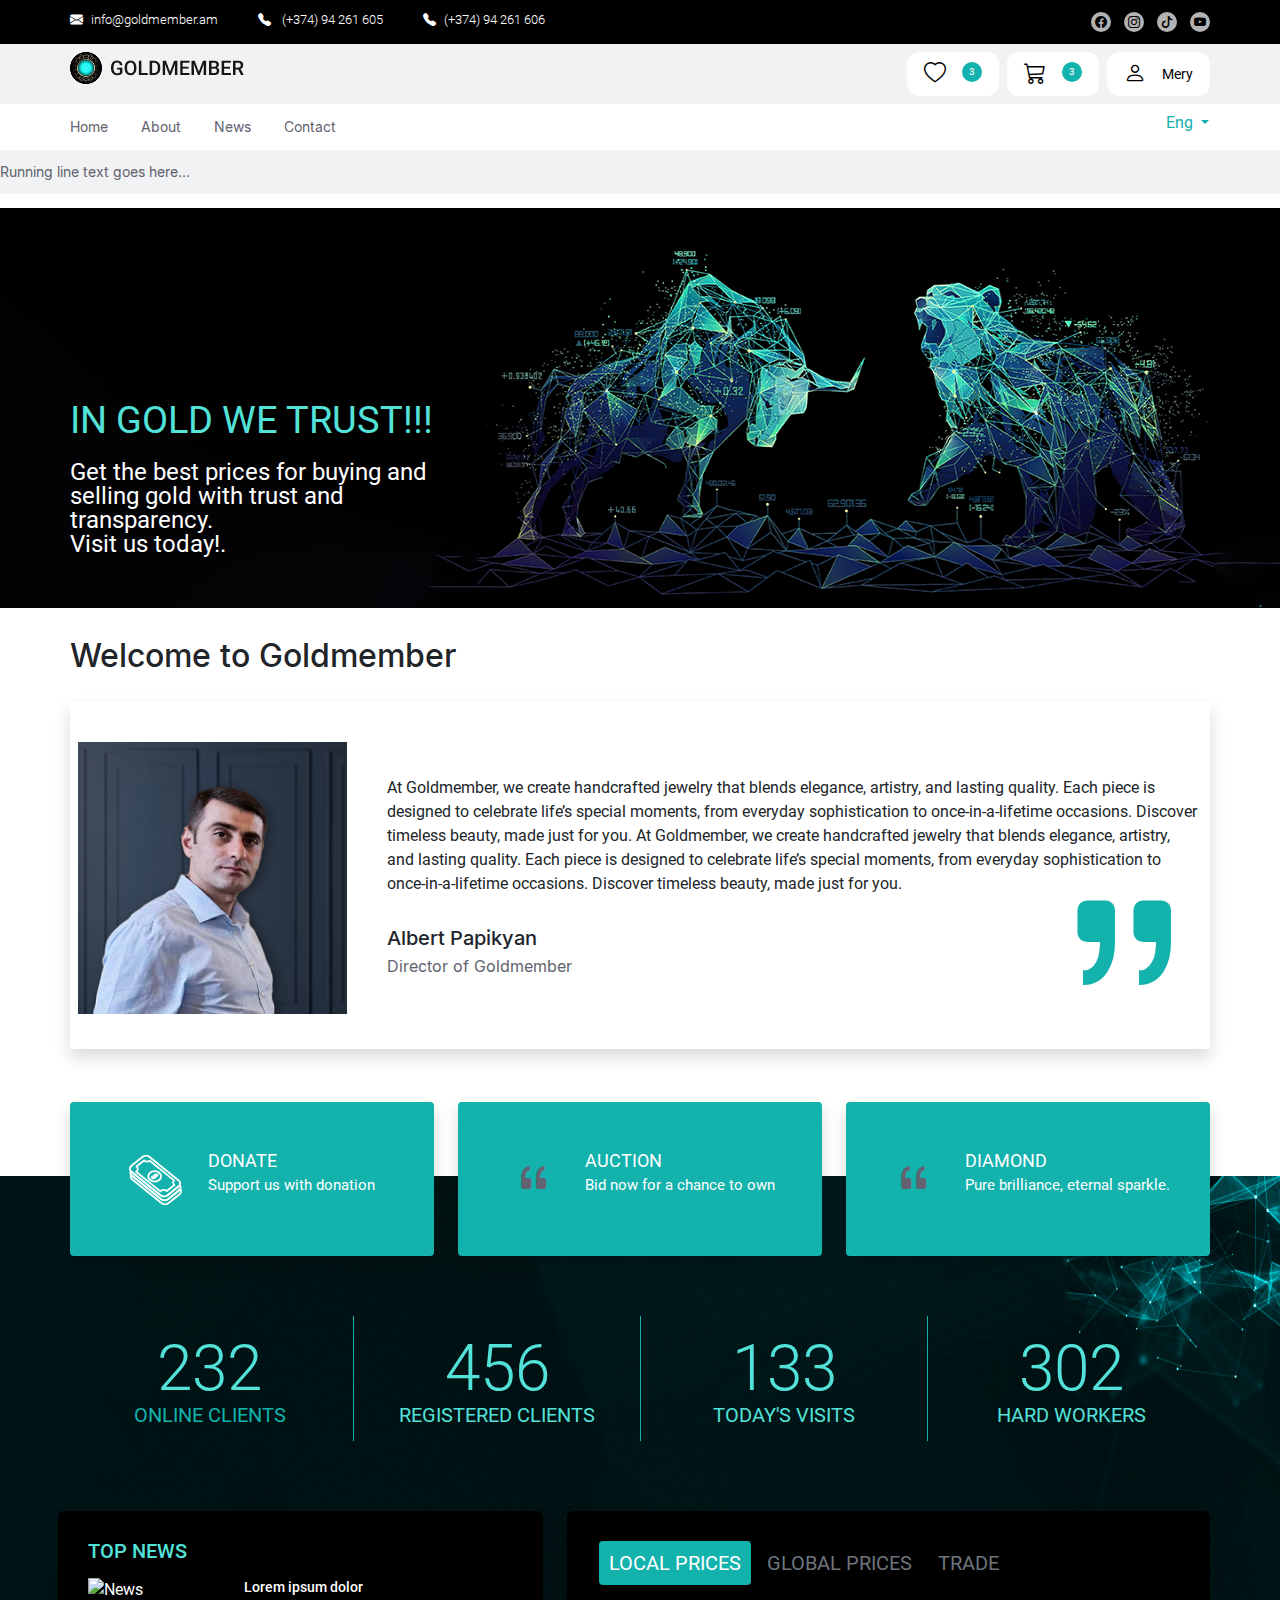
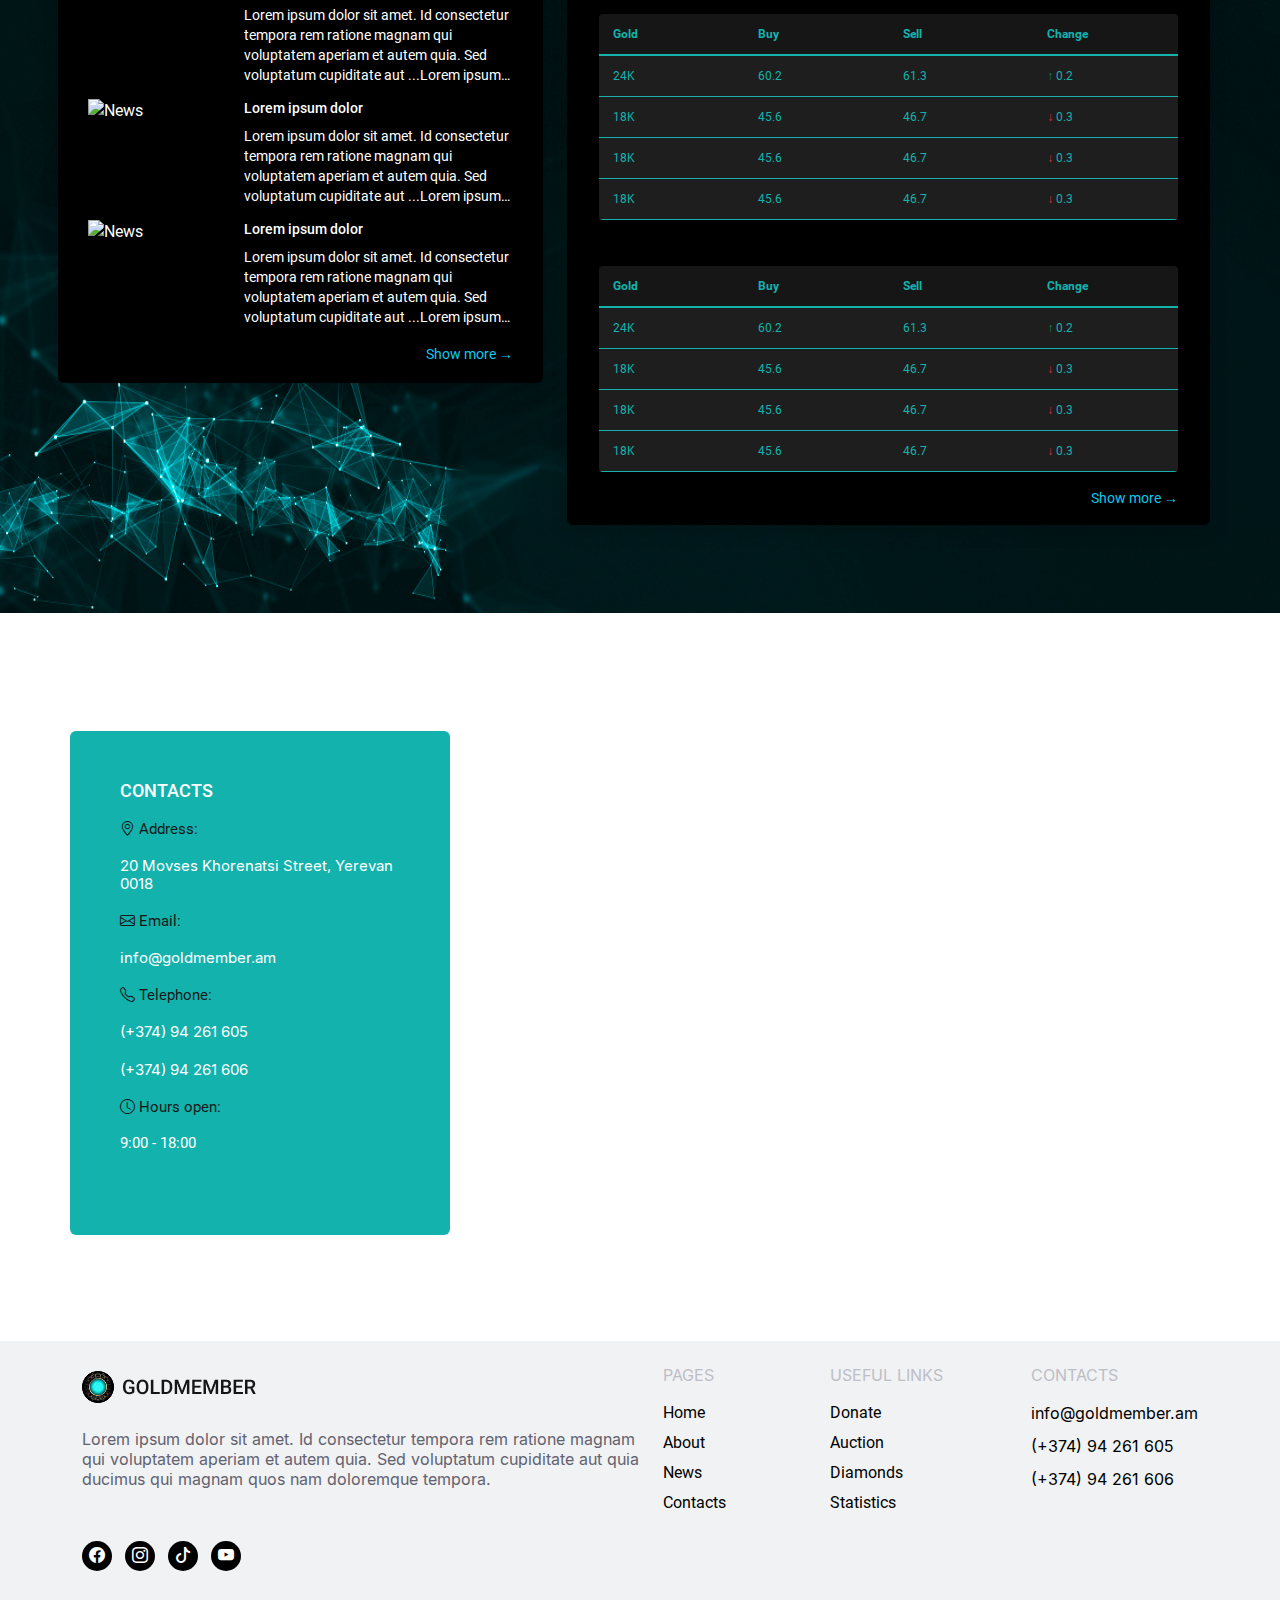
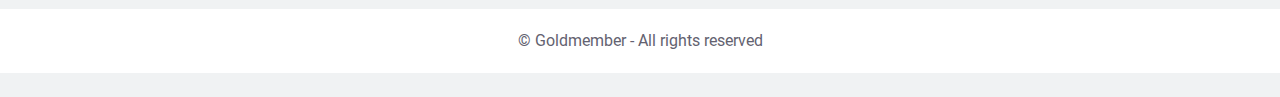
==== index.html @ a415b092 "Update HTML and CSS" ====
<!doctype html>
<html lang="en">
<head>
    <meta charset="utf-8">
    <meta name="viewport" content="width=device-width, initial-scale=1">
    <meta name="description" content="Golden Member<">
    <meta name="author" content="">
    <title>Golden Member</title>
    <link href="/css/lib/bootstrap.min.css" rel="stylesheet">
    <link href="/css/lib/bootstrap-icons-min.css" rel="stylesheet">
    <link href="css/global.css" rel="stylesheet">
    <script src="js/bootstrap.bundle.min.js"></script>

    <link rel="preload" href="fonts/roboto/Roboto-Light.woff2" as="font" type="font/woff2" crossorigin="anonymous">
    <link rel="preload" href="fonts/roboto/Roboto-Regular.woff2" as="font" type="font/woff2" crossorigin="anonymous">
    <link rel="preload" href="fonts/roboto/Roboto-Medium.woff2" as="font" type="font/woff2" crossorigin="anonymous">
    <link rel="preload" href="fonts/roboto/Roboto-Bold.woff2" as="font" type="font/woff2" crossorigin="anonymous">
    <link rel="preload" href="fonts/roboto/Roboto-Thin.woff2" as="font" type="font/woff2" crossorigin="anonymous">

    <link rel="preload" href="fonts/inter/Inter-Thin.woff2" as="font" type="font/woff2" crossorigin="anonymous">
    <link rel="preload" href="fonts/inter/Inter-Light.woff2" as="font" type="font/woff2" crossorigin="anonymous">
    <link rel="preload" href="fonts/inter/Inter-Regular.woff2" as="font" type="font/woff2" crossorigin="anonymous">
    <link rel="preload" href="fonts/inter/Inter-Medium.woff2" as="font" type="font/woff2" crossorigin="anonymous">
    <link rel="preload" href="fonts/inter/Inter-SemiBold.woff2" as="font" type="font/woff2" crossorigin="anonymous">
    <link rel="preload" href="fonts/inter/Inter-Bold.woff2" as="font" type="font/woff2" crossorigin="anonymous">

</head>
<body>

<!--  &lt;!&ndash; SECTION HEADER &ndash;&gt;-->
<header class="mb-auto header">
    <div class="bg-black py-1">
        <div class="row py-2 px-sm-0 mx-auto d-flex justify-content-between white-color flex-wrap container">
            <ul class="d-flex gap-3 col-md-9 col-6 fw-light contact-box px-0 mb-0">
                <li class="me-4"><a href="mailto:info@goldmember.am"> <i class="bi bi-envelope-fill pe-2"></i><span>info@goldmember.am</span></a>
                </li>
                <li class="me-4"><a href="tel:+37494261605"> <i class="bi bi-telephone-fill pe-2"></i> <span>(+374) 94 261 605</span></a>
                </li>
                <li class="me-4"><a href="tel:+37494261606"> <i class="bi bi-telephone-fill pe-2"></i><span>(+374) 94 261 606 </span></a>
                </li>
            </ul>
            <ul class="px-0 d-flex col-md-3 col-6 justify-content-end justify-content-md-start mt-0 mb-0 justify-content-md-end mb-0">
                <li class="social-button"><a href="#" class="social"> <i class="bi bi-facebook"></i> </a></li>
                <li class="social-button"><a href="#" class="social"> <i class="bi bi-instagram"></i> </a></li>
                <li class="social-button"><a href="#" class="social"> <i class="bi bi-tiktok"></i> </a></li>
                <li class="social-button"><a href="#" class="social"> <i class="bi bi-youtube"></i> </a></li>
            </ul>
        </div>
    </div>
    <div class="bg-secondary-color black-color">
        <div class="row mx-auto py-2 px-sm-0 d-flex justify-content-between container header-action-box">
            <div class="w-auto px-0">
                <a href="#">
                    <img src="images/Logo.png" alt="Logo" height="32" width="199">
                </a>
            </div>
            <ul class="d-flex col-3 gap-2 justify-content-end px-0 mb-0">
                <li class="mr-2">
                    <a href="#" class="user-link bg-white-color d-flex">
                        <i class="bi bi-heart"></i>
                        <span class="count bg-primary-color white-color">3</span>
                    </a>
                </li>
                <li class="mr-2">
                    <a href="#" class="user-link bg-white-color d-flex">
                        <i class="bi bi-cart3"></i>
                        <span class="count bg-primary-color white-color">3</span>
                    </a>
                </li>
                <li class="mr-2">
                    <a href="#" class="user-link bg-white-color d-flex">
                        <i class="bi bi-person"></i>
                        <span>Mery</span>
                    </a>
                </li>
            </ul>
        </div>
    </div>
    <div class="bg-white-color black-color">
        <div class="container pe-0">
            <div class="row d-flex justify-content-between">
                <ul class="d-flex col-3 py-0 ps-sm-0 ps-3">
                    <li class="nav-item">
                        <a class="nav-item-link gray-color" href="#">
                            Home
                        </a>
                    </li>
                    <li class="nav-item">
                        <a class="nav-item-link gray-color" href="#">
                            About
                        </a>
                    </li>
                    <li class="nav-item">
                        <a class="nav-item-link gray-color" href="#">
                            News
                        </a>
                    </li>

                    <li class="nav-item">
                        <a class="nav-item-link gray-color" href="#">
                            Contact
                        </a>
                    </li>
                </ul>
                <div class="dropdown w-auto ">
                    <button class="btn primary-color dropdown-toggle pe-md-0" type="button" data-bs-toggle="dropdown"
                            aria-expanded="false">
                        Eng
                    </button>
                    <ul class="dropdown-menu">
                        <li><a class="dropdown-item" href="#">Arm</a></li>
                        <li><a class="dropdown-item" href="#">Ru</a></li>
                    </ul>
                </div>
            </div>
        </div>
    </div>
    <div class="marquee-container bg-secondary-color overflow-hidden">
        <div class="marquee-text">Running line text goes here...</div>
    </div>
    <div class="bg-white-color white-line"></div>
</header>

<!-- SECTION CONTENT ( MAIN ) -->
<main>
    <section class="position-relative main-banner bg-black-color">
        <div class="position-absolute top-0 start-0 left-0 w-100 h-100">
            <img class="w-100 h-100" src="images/banner.jpg" alt="Banner Image" height="400" width="1442"/>
        </div>
        <div class="row w-100 container mx-auto position-relative zindex-offcanvas-backdrop h-100 px-3 px-md-0 d-flex align-items-end">
            <div class="col-md-4 col-12 px-0">
                <h1 class="display-6 primary-alternate-color text-uppercase px-0 mb-2 pb-2 title">In gold we
                    trust!!!</h1>
                <div class="text-content fs-4 pb-1 white-color fw-normal mb-5 h-base ">
                    <p>Get the best prices for buying and
                        selling gold
                        with trust and transparency. <br> Visit us
                        today!.</p>
                </div>
            </div>
        </div>
    </section>


    <section class="bg-white-color quote-section">
        <div class="container row px-3 px-md-0 mx-auto">
            <h3 class="quote-title px-0">Welcome to Goldmember</h3>

            <div class="shadow row align-items-center px-0 mx-auto content-wrapper">
                <div class="col-md-3 px-2 text-md-end mb-md-0 mb-4 text-center">
                    <img src="images/quote-image.jpg" alt="Albert Papikyan" class="img-fluid">
                </div>
                <div class="col-md-9 content">
                    <div>
                        <p class="text-content">
                            At Goldmember, we create handcrafted jewelry that blends elegance, artistry, and lasting
                            quality. Each piece is designed to celebrate life’s special moments, from everyday
                            sophistication to once-in-a-lifetime occasions. Discover timeless beauty, made just for you.
                            At Goldmember, we create handcrafted jewelry that blends elegance, artistry, and lasting
                            quality. Each piece is designed to celebrate life’s special moments, from everyday
                            sophistication to once-in-a-lifetime occasions. Discover timeless beauty, made just for you.
                        </p>

                        <div class="d-flex justify-content-between align-content-center quote-person-info">
                            <div>
                                <strong class="quote-person-name">Albert Papikyan</strong>
                                <span class="quote-person-position">Director of Goldmember</span>
                            </div>

                            <i class="bi bi-quote gray-color quote-icon"></i>
                        </div>
                    </div>
                </div>
            </div>
        </div>
    </section>

    <section class="container px-3 px-md-0">
        <div class="row text-center  cards-section">
            <div class="col-md-4 pb-md-0 pb-4">
                <div class="bg-primary-color text-white d-flex justify-content-center card-content shadow">
                    <div class="card-icon">
                        <svg width="56" height="56" viewBox="0 0 56 56" fill="none" xmlns="http://www.w3.org/2000/svg">
                            <g clip-path="url(#clip0_256_86)">
                                <g clip-path="url(#clip1_256_86)">
                                    <path d="M49.6983 25.4654L20.6039 1.95487C18.5967 0.332885 15.3423 0.332884 13.3351 1.95487L2.4223 10.7733C0.415085 12.3952 0.415084 15.025 2.4223 16.647L31.5167 40.1575C33.5239 41.7795 36.7783 41.7795 38.7855 40.1575L49.6983 31.3391C51.7055 29.7171 51.7055 27.0874 49.6983 25.4654Z" stroke="white" stroke-width="1.84733" stroke-linecap="round" stroke-linejoin="round"/>
                                    <path d="M50.7777 30.043C50.5255 30.5167 50.1711 30.9574 49.6939 31.3429L38.7871 40.1564C36.7898 41.7704 33.5178 41.7704 31.5137 40.1564L2.42675 16.652C2.18135 16.4537 1.97003 16.2443 1.78598 16.0185C0.988426 17.5333 1.3429 19.3621 2.86984 20.596L31.9568 44.1005C33.9541 45.7144 37.2261 45.7144 39.2302 44.1005L50.137 35.287C51.8957 33.8658 52.107 31.6569 50.7777 30.043Z" stroke="white" stroke-width="1.84733" stroke-linecap="round" stroke-linejoin="round"/>
                                    <path d="M51.2208 33.9815C50.9686 34.4552 50.6142 34.8959 50.137 35.2815L39.2302 44.095C37.2329 45.7089 33.9609 45.7089 31.9568 44.095L2.86303 20.5905C2.61763 20.3922 2.40631 20.1829 2.22226 19.957C1.42471 21.4718 1.77918 23.3006 3.30612 24.5345L32.3931 48.039C34.3904 49.653 37.6624 49.653 39.6665 48.039L50.5733 39.2255C52.332 37.8043 52.5433 35.5955 51.214 33.9815H51.2208Z" stroke="white" stroke-width="1.84733" stroke-linecap="round" stroke-linejoin="round"/>
                                    <path d="M25.6786 26.5561C29.2288 26.5561 32.1067 24.2304 32.1067 21.3616C32.1067 18.4928 29.2288 16.1672 25.6786 16.1672C22.1284 16.1672 19.2504 18.4928 19.2504 21.3616C19.2504 24.2304 22.1284 26.5561 25.6786 26.5561Z" stroke="white" stroke-width="1.84733" stroke-linecap="round" stroke-linejoin="round"/>
                                    <path d="M22.911 23.8845L22.5361 23.5816C22.2634 23.3612 22.2634 22.9977 22.5361 22.7773L22.6997 22.6451C22.4884 22.3807 22.3452 22.0943 22.2907 21.8354C22.2361 21.5875 22.3997 21.3341 22.686 21.2295L23.2314 21.0201C23.4291 20.9485 23.654 20.9485 23.8449 21.0257C24.0358 21.1028 24.1789 21.2515 24.2198 21.4223C24.2743 21.6426 24.4311 21.8684 24.6288 22.0337C24.7106 22.0998 24.8674 22.1879 24.9287 22.1328C25.0174 22.0612 24.8947 21.7913 24.8129 21.6371C24.5811 21.2074 24.0289 20.1829 25.0105 19.3841C25.6104 18.8994 26.4557 18.7782 27.2396 19.0371L27.4714 18.8498C27.7441 18.6295 28.194 18.6295 28.4666 18.8498L28.8347 19.1473C29.1074 19.3676 29.1074 19.7312 28.8347 19.9515L28.6916 20.0672C28.8347 20.26 28.937 20.4583 29.0051 20.6676C29.0938 20.9375 28.9233 21.2129 28.6166 21.3286L28.0713 21.5269C27.8804 21.593 27.6691 21.593 27.485 21.5269C27.301 21.4553 27.1578 21.3231 27.1101 21.1634C27.076 21.0587 27.0078 20.8604 26.742 20.6456C26.6534 20.574 26.592 20.5519 26.5784 20.5519C26.5784 20.5519 26.6057 20.6841 26.8033 21.0752C27.1169 21.6756 27.4237 22.5625 26.483 23.3227C25.8558 23.8294 24.9765 23.9506 24.1585 23.6807L23.9131 23.879C23.6404 24.0994 23.1905 24.0994 22.9178 23.879L22.911 23.8845Z" fill="white" stroke="white" stroke-width="0.681672" stroke-miterlimit="10"/>
                                    <path d="M45.0244 25.3663L20.7296 5.73425C19.0459 6.79187 16.6192 6.69823 15.0718 5.44781L7.49839 11.5677C9.17531 12.9172 9.17531 15.1151 7.49839 16.4647C7.36888 16.5693 7.23254 16.663 7.09621 16.7511L31.391 36.3832C31.5001 36.2675 31.6159 36.1573 31.7455 36.0582C33.4224 34.7086 36.1354 34.7086 37.8055 36.0582L45.3789 29.9383C43.8315 28.6879 43.7156 26.7269 45.0244 25.3663Z" stroke="white" stroke-width="1.84733" stroke-linecap="round" stroke-linejoin="round"/>
                                </g>
                            </g>
                            <defs>
                                <clipPath id="clip0_256_86">
                                    <rect width="53" height="50" fill="white"/>
                                </clipPath>
                                <clipPath id="clip1_256_86">
                                    <rect width="53" height="50" fill="white"/>
                                </clipPath>
                            </defs>
                        </svg>
                    </div>
                    <div>
                        <a href="doante">
                            <h5 class="card-title">DONATE</h5>
                            <p class="card-description text-start">Support us with donation</p>
                        </a>
                    </div>
                </div>
            </div>
            <div class="col-md-4 pb-md-0 pb-4">
                <div class="bg-primary-color text-white d-flex justify-content-center card-content shadow">
                    <div class="card-icon">
                        <i class="bi bi-quote gray-color quote-icon"></i>
                    </div>
                    <div>
                        <a href="auction">
                            <h5 class="card-title">AUCTION</h5>
                            <p class="card-description text-start">Bid now for a chance to own</p>
                        </a>
                    </div>
                </div>
            </div>
            <div class="col-md-4 pb-md-0 pb-4">
                <div class="bg-primary-color text-white d-flex justify-content-center card-content shadow">
                    <div class="card-icon">
                        <i class="bi bi-quote gray-color quote-icon"></i>
                    </div>
                    <div>
                        <a href="auction">
                            <h5 class="card-title">DIAMOND</h5>
                            <p class="card-description text-start">Pure brilliance, eternal sparkle.</p>
                        </a>
                    </div>
                </div>
            </div>
        </div>
    </section>
    <section class="position-relative price-news-section overflow-hidden">
        <div class="position-absolute top-0 start-0 left-0 w-100 h-100 background-image">
            <img class="w-100 h-100" src="images/black.jpg" alt="Banner Image" height="920" width="1440"/>
        </div>
        <div class="container px-0">
            <ul class="row text-center primary-color overview-cards px-2">
                <li class="col-md-3 overview-card">
                    <h2 class="overview-title primary-alternate-color">232</h2>
                    <p class="overview-content">ONLINE CLIENTS</p>
                </li>
                <li class="col-md-3 overview-card primary-alternate-color">
                    <h2 class="overview-title">456</h2>
                    <p class="overview-content">REGISTERED CLIENTS</p>
                </li>
                <li class="col-md-3 overview-card primary-alternate-color">
                    <h2 class="overview-title">133</h2>
                    <p class="overview-content">TODAY'S VISITS</p>
                </li>
                <li class="col-md-3 overview-card primary-alternate-color">
                    <h2 class="overview-title">302</h2>
                    <p class="overview-content">Hard Workers</p>
                </li>
            </ul>

            <div class="row">
                <!-- Top News Section -->
                <div class="col-md-5 px-3 px-md-0">
                    <div class="card shadow text-white bg-black-color news-card">
                        <h5 class="news-headline primary-alternate-color">TOP NEWS</h5>
                        <ul>
                            <li class="news-item">
                                <a class="d-flex">
                                    <div class="news-item-image">
                                        <img src="https://picsum.photos/152/114" alt="News" class="img-fluid">
                                    </div>
                                    <div class="text">
                                        <h3 class="news-item-title">Lorem ipsum dolor</h3>
                                        <p class="news-item-text">Lorem ipsum dolor sit amet. Id consectetur tempora rem
                                            ratione magnam qui voluptatem aperiam et autem quia. Sed voluptatum
                                            cupiditate aut ...Lorem ipsum dolor sit amet. Id consectetur tempora rem
                                            ratione magnam qui voluptatem aperiam et autem quia. Sed voluptatum
                                            cupiditate aut ...</p>
                                    </div>
                                </a>
                            </li>
                            <li class="news-item">
                                <a class="d-flex">
                                    <div class="news-item-image">
                                        <img src="https://picsum.photos/152/114" alt="News" class="img-fluid">
                                    </div>
                                    <div class="text">
                                        <h3 class="news-item-title">Lorem ipsum dolor</h3>
                                        <p class="news-item-text">Lorem ipsum dolor sit amet. Id consectetur tempora rem
                                            ratione magnam qui voluptatem aperiam et autem quia. Sed voluptatum
                                            cupiditate aut ...Lorem ipsum dolor sit amet. Id consectetur tempora rem
                                            ratione magnam qui voluptatem aperiam et autem quia. Sed voluptatum
                                            cupiditate aut ...</p>
                                    </div>
                                </a>
                            </li>
                            <li class="news-item">
                                <a class="d-flex">
                                    <div class="news-item-image">
                                        <img src="https://picsum.photos/152/114" alt="News" class="img-fluid">
                                    </div>
                                    <div class="text">
                                        <h3 class="news-item-title">Lorem ipsum dolor</h3>
                                        <p class="news-item-text">Lorem ipsum dolor sit amet. Id consectetur tempora rem
                                            ratione magnam qui voluptatem aperiam et autem quia. Sed voluptatum
                                            cupiditate aut ...Lorem ipsum dolor sit amet. Id consectetur tempora rem
                                            ratione magnam qui voluptatem aperiam et autem quia. Sed voluptatum
                                            cupiditate aut ...</p>
                                    </div>
                                </a>
                            </li>
                        </ul>
                        <a href="#" class="text-info">Show more &rarr;</a>
                    </div>
                </div>

                <!-- Local Prices Table -->
                <div class="col-md-7 ps-4 ">
                    <div class="card shadow bg-black-color table-nav-box">
                        <ul class="nav nav-tabs">
                            <li class="nav-item">
                                <a class="nav-link is_active text-white" data-bs-toggle="tab" data-bs-target="#localPrice" type="button" role="tab" aria-controls="home" aria-selected="true" href="#localPrice">LOCAL PRICES</a>
                            </li>
                            <li class="nav-item">
                                <a class="nav-link text-muted" data-bs-toggle="tab" data-bs-target="#globalPrice" type="button" role="tab" aria-controls="home" aria-selected="true" href="#globalPrice">GLOBAL PRICES</a>
                            </li>
                            <li class="nav-item">
                                <a class="nav-link text-muted" href="#trade" data-bs-toggle="tab" data-bs-target="#trade" type="button" role="tab" aria-controls="home" aria-selected="true">TRADE</a>
                            </li>
                        </ul>
                        <div class="table primary-color active" id="localPrice" role="tabpanel" aria-labelledby="home-tab">
                            <div class="table-header">
                                <div>Gold</div>
                                <div>Buy</div>
                                <div>Sell</div>
                                <div>Change</div>
                            </div>
                            <div class="table-body">
                                <div class="table-row">
                                    <div>24K</div>
                                    <div>60.2</div>
                                    <div>61.3</div>
                                    <div><span class="text-success">↑</span> 0.2</div>
                                </div>
                                <div class="table-row">
                                    <div>18K</div>
                                    <div>45.6</div>
                                    <div>46.7</div>
                                    <div><span class="text-danger">↓</span> 0.3</div>
                                </div>
                                <div class="table-row">
                                    <div>18K</div>
                                    <div>45.6</div>
                                    <div>46.7</div>
                                    <div><span class="text-danger">↓</span> 0.3</div>
                                </div>
                                <div class="table-row">
                                    <div>18K</div>
                                    <div>45.6</div>
                                    <div>46.7</div>
                                    <div><span class="text-danger">↓</span> 0.3</div>
                                </div>
                            </div>
                        </div>
                        <div class="table primary-color" id="globalPrice" role="tabpanel" aria-labelledby="global-tab">
                            <div class="table-header">
                                <div>Gold</div>
                                <div>Buy</div>
                                <div>Sell</div>
                                <div>Change</div>
                            </div>
                            <div class="table-body">
                                <div class="table-row">
                                    <div>24K</div>
                                    <div>60.2</div>
                                    <div>61.3</div>
                                    <div><span class="text-success">↑</span> 0.2</div>
                                </div>
                                <div class="table-row">
                                    <div>18K</div>
                                    <div>45.6</div>
                                    <div>46.7</div>
                                    <div><span class="text-danger">↓</span> 0.3</div>
                                </div>
                                <div class="table-row">
                                    <div>18K</div>
                                    <div>45.6</div>
                                    <div>46.7</div>
                                    <div><span class="text-danger">↓</span> 0.3</div>
                                </div>
                                <div class="table-row">
                                    <div>18K</div>
                                    <div>45.6</div>
                                    <div>46.7</div>
                                    <div><span class="text-danger">↓</span> 0.3</div>
                                </div>
                            </div>
                        </div>
                        <a href="#" class="text-info">Show more &rarr;</a>
                    </div>
                </div>
            </div>
        </div>
    </section>

    <section class="contact-section position-relative">
        <div class="container">
            <div class="row">
                <div class="col-lg-4 col-md-6  col-12 px-3 px-md-0">
                    <div class="contact-box position-relative rounded bg-primary-color white-color">
                        <h4 class="text-white title">CONTACTS</h4>

                        <div class="contact-line">
                            <div class="info-box">
                                <i class="bi bi-geo-alt"></i>
                                <span> Address:</span>
                            </div>
                            <a href="https://www.google.com/maps?q=37.7749,-122.4194" target="_blank">20 Movses
                                Khorenatsi Street, Yerevan 0018</a>
                        </div>

                        <div class="contact-line">
                            <div class="info-box">
                                <i class="bi bi-envelope"></i>
                                <span>Email:</span>
                            </div>
                            <a href="mailto:info@goldmember.am">info@goldmember.am</a>
                        </div>

                        <div class="contact-line">
                            <div class="info-box">
                                <i class="bi bi-telephone"></i>
                                <span>Telephone:</span>
                            </div>
                            <a href="tel:+37494261605">(+374) 94 261 605</a>
                            <a href="tel:+37494261606">(+374) 94 261 606</a>
                        </div>

                        <div class="contact-line">
                            <div class="info-box">
                                <i class="bi bi-clock"></i>
                                <span>Hours open:</span>
                            </div>
                            <p>9:00 - 18:00</p>
                        </div>
                    </div>
                </div>
            </div>
        </div>

        <!-- Background Map -->
        <div class="map-background w-100 position-absolute">
            <iframe src="https://www.google.com/maps/embed?pb=!1m18!1m12!1m3!1d3048.529914386416!2d44.506797176539166!3d40.17501897031453!2m3!1f0!2f0!3f0!3m2!1i1024!2i768!4f13.1!3m3!1m2!1s0x406abddabe0c3071%3A0x4aa102e32cb6e5f7!2sGoldmember!5e0!3m2!1sen!2sam!4v1730750217913!5m2!1sen!2sam" width="100%" height="100%" style="border:0;" allowfullscreen="" loading="lazy" referrerpolicy="no-referrer-when-downgrade"></iframe>
        </div><!-- End Contact Form -->
    </section>

</main>

<!-- SECTION FOOTER -->
<footer class="bg-secondary-color gray-color py-4 footer">
    <div class="container">
        <div class="footer-rows">
            <!-- Contact Section -->
            <div class="footer-col col-one">
                <div class="w-auto px-0">
                    <a href="#">
                        <img src="images/Logo.png" alt="Logo" height="32" width="199">
                    </a>
                </div>
                <p class="info-text">Lorem ipsum dolor sit amet. Id consectetur tempora rem ratione magnam qui
                    voluptatem aperiam et autem quia. Sed voluptatum cupiditate aut quia ducimus qui magnam quos nam
                    doloremque tempora. </p>
                <ul class="px-0 d-flex justify-content-start social-buttons">
                    <li class="social-button"><a href="#" class="social"> <i class="bi bi-facebook"></i> </a></li>
                    <li class="social-button"><a href="#" class="social"> <i class="bi bi-instagram"></i> </a></li>
                    <li class="social-button"><a href="#" class="social"> <i class="bi bi-tiktok"></i> </a></li>
                    <li class="social-button"><a href="#" class="social"> <i class="bi bi-youtube"></i> </a></li>
                </ul>
            </div>

            <!-- Pages Links -->
            <div class="footer-col col-two">
                <p class="title">PAGES</p>
                <ul class="links">
                    <li><a href="#" class="link">Home</a></li>
                    <li><a href="#" class="link">About</a></li>
                    <li><a href="#" class="link">News</a></li>
                    <li><a href="#" class="link">Contacts</a></li>
                </ul>
            </div>

            <!-- Useful Links -->
            <div class="footer-col col-three">

                <p class="title">USEFUL LINKS</p>
                <ul class="links">
                    <li><a href="#" class="link">Donate</a></li>
                    <li><a href="#" class="link">Auction</a></li>
                    <li><a href="#" class="link">Diamonds</a></li>
                    <li><a href="#" class="link">Statistics</a></li>
                </ul>
            </div>

            <!-- Contacts (Right Side) -->
            <div class="footer-col col-four">
                <p class="title">CONTACTS</p>

                <div class="contact-line">
                    <a href="mailto:info@goldmember.am">info@goldmember.am</a>
                </div>

                <div class="contact-line">
                    <a href="tel:+37494261605">(+374) 94 261 605</a>
                </div>

                <div class="contact-line">
                    <a href="tel:+37494261606">(+374) 94 261 606</a>
                </div>
            </div>
        </div>


    </div>
    <!-- Copyright -->
    <div class="text-center bg-white-color copy">
        <p class="mb-0">&copy; Goldmember - All rights reserved</p>
    </div>
</footer>


</body>
</html>
---- css/global.css ----
@import url('colors.css');
@import url('fonts.css');
@import url('theme.css');
@import url('components/main-banner.css');
@import url('components/header.css');
@import url('components/quote.css');
@import url('components/cards.css');
@import url('components/price-news.css');
@import url('components/contact.css');
@import url('components/footer.css');

*,
*::before,
*::after {
    margin: 0;
    padding: 0;
    box-sizing: border-box;
    font-family: 'Roboto', sans-serif;
}

p, ul, ol {
    margin-bottom: 0;
}

a {
    transition: background-color 0.3s ease, color 0.3s ease;
}

@keyframes marquee {
    from {
        transform: translateX(100%);
    }
    to {
        transform: translateX(-100%);
    }
}
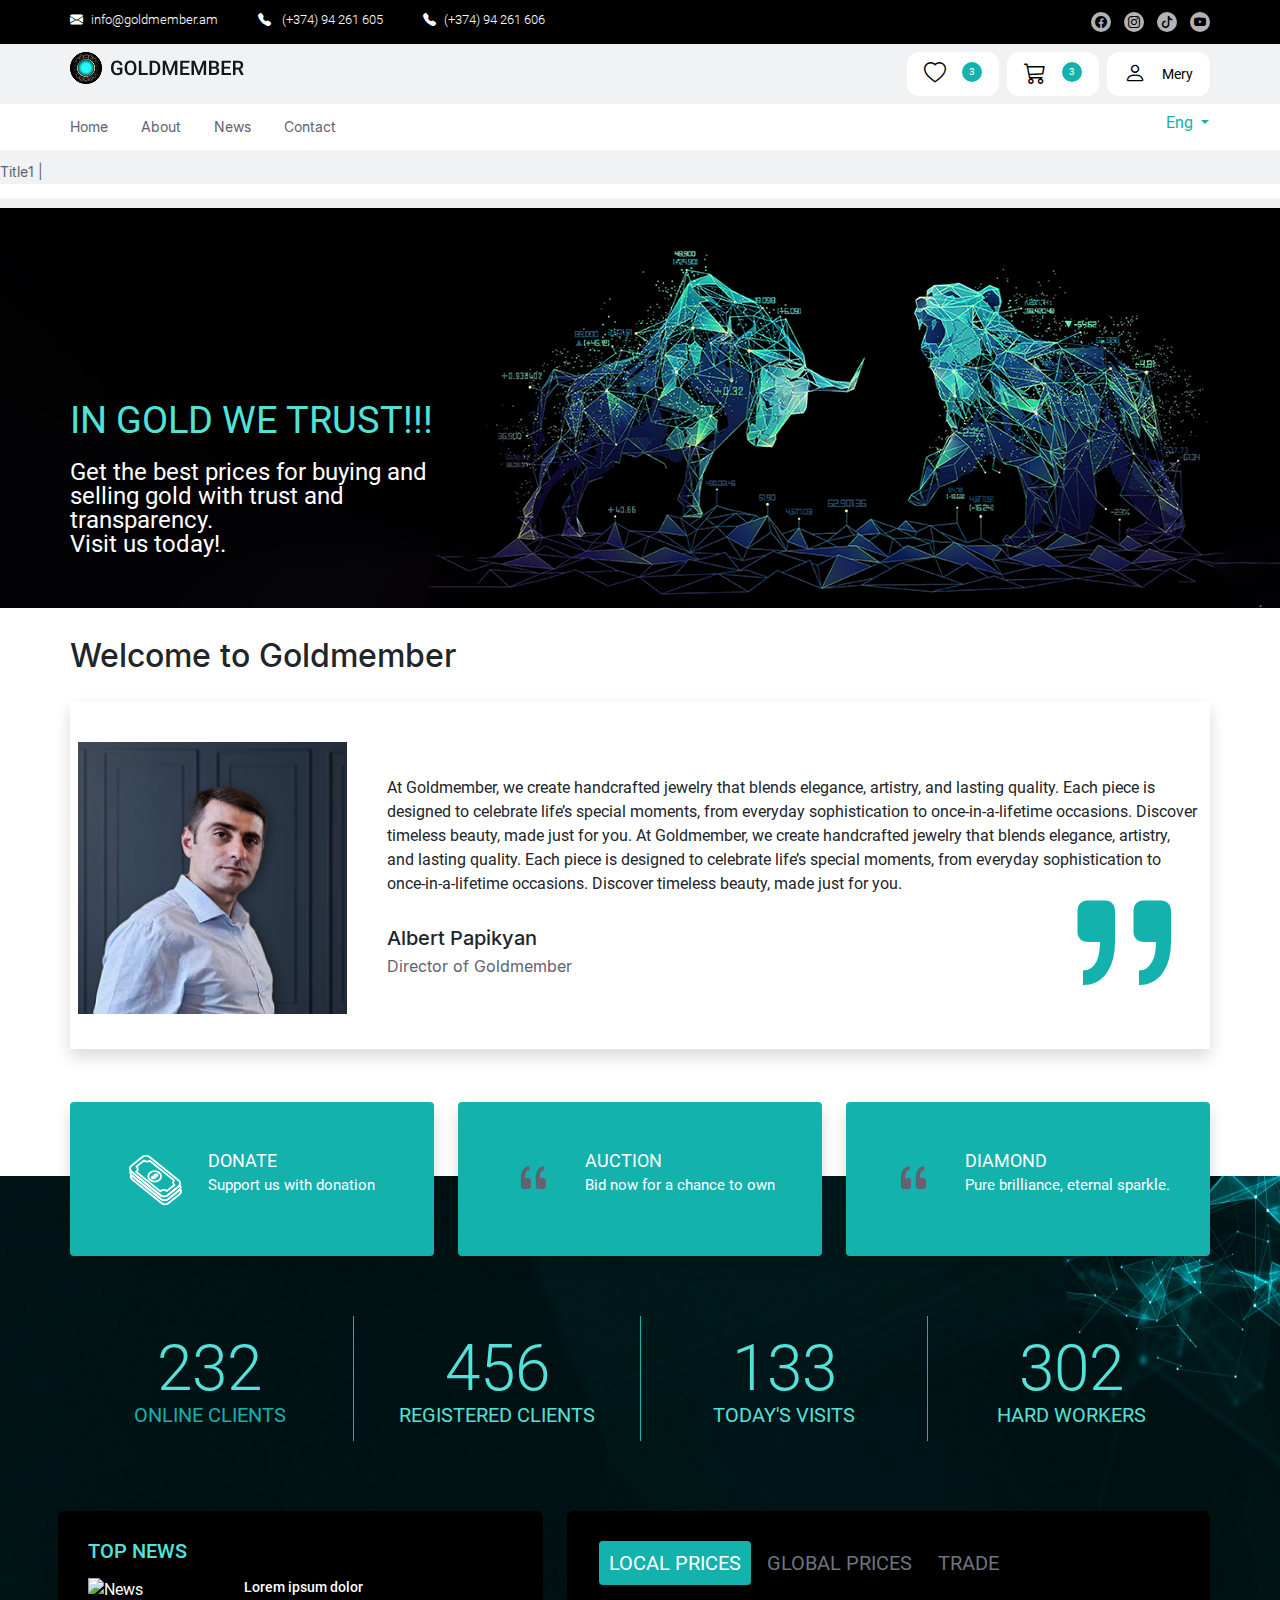
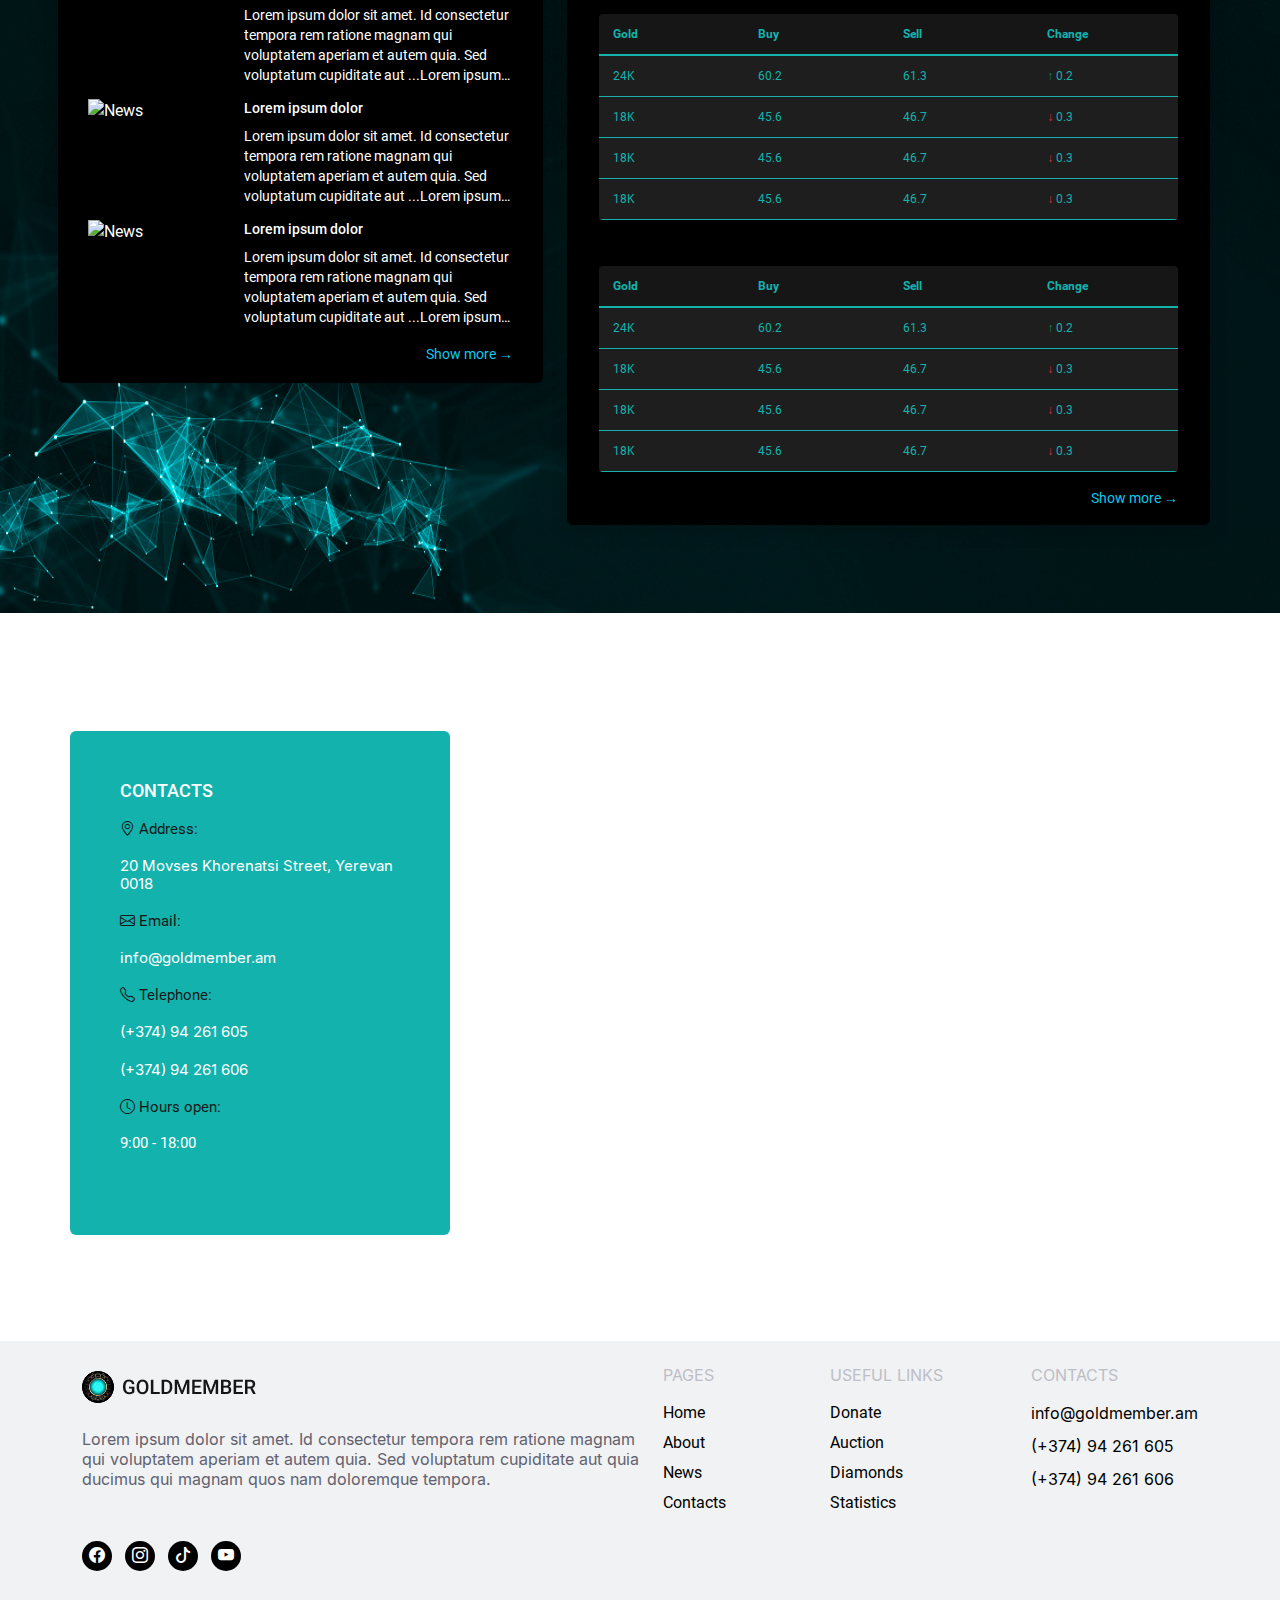
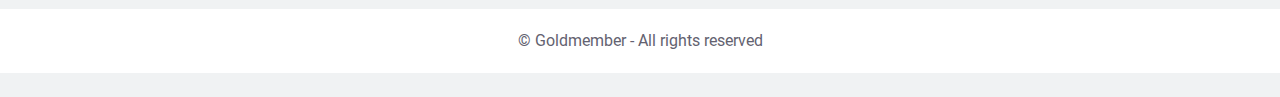
==== commit fd3bb032: "Update HTML and CSS" ====
--- a/index.html
+++ b/index.html
@@ -116,7 +116,9 @@
         </div>
     </div>
     <div class="marquee-container bg-secondary-color overflow-hidden">
-        <div class="marquee-text">Running line text goes here...</div>
+        <div class="marquee-text">Title1 |</div>
+        <div class="marquee-text">Title1 |</div>
+        <div class="marquee-text"><Title1 |</div>
     </div>
     <div class="bg-white-color white-line"></div>
 </header>
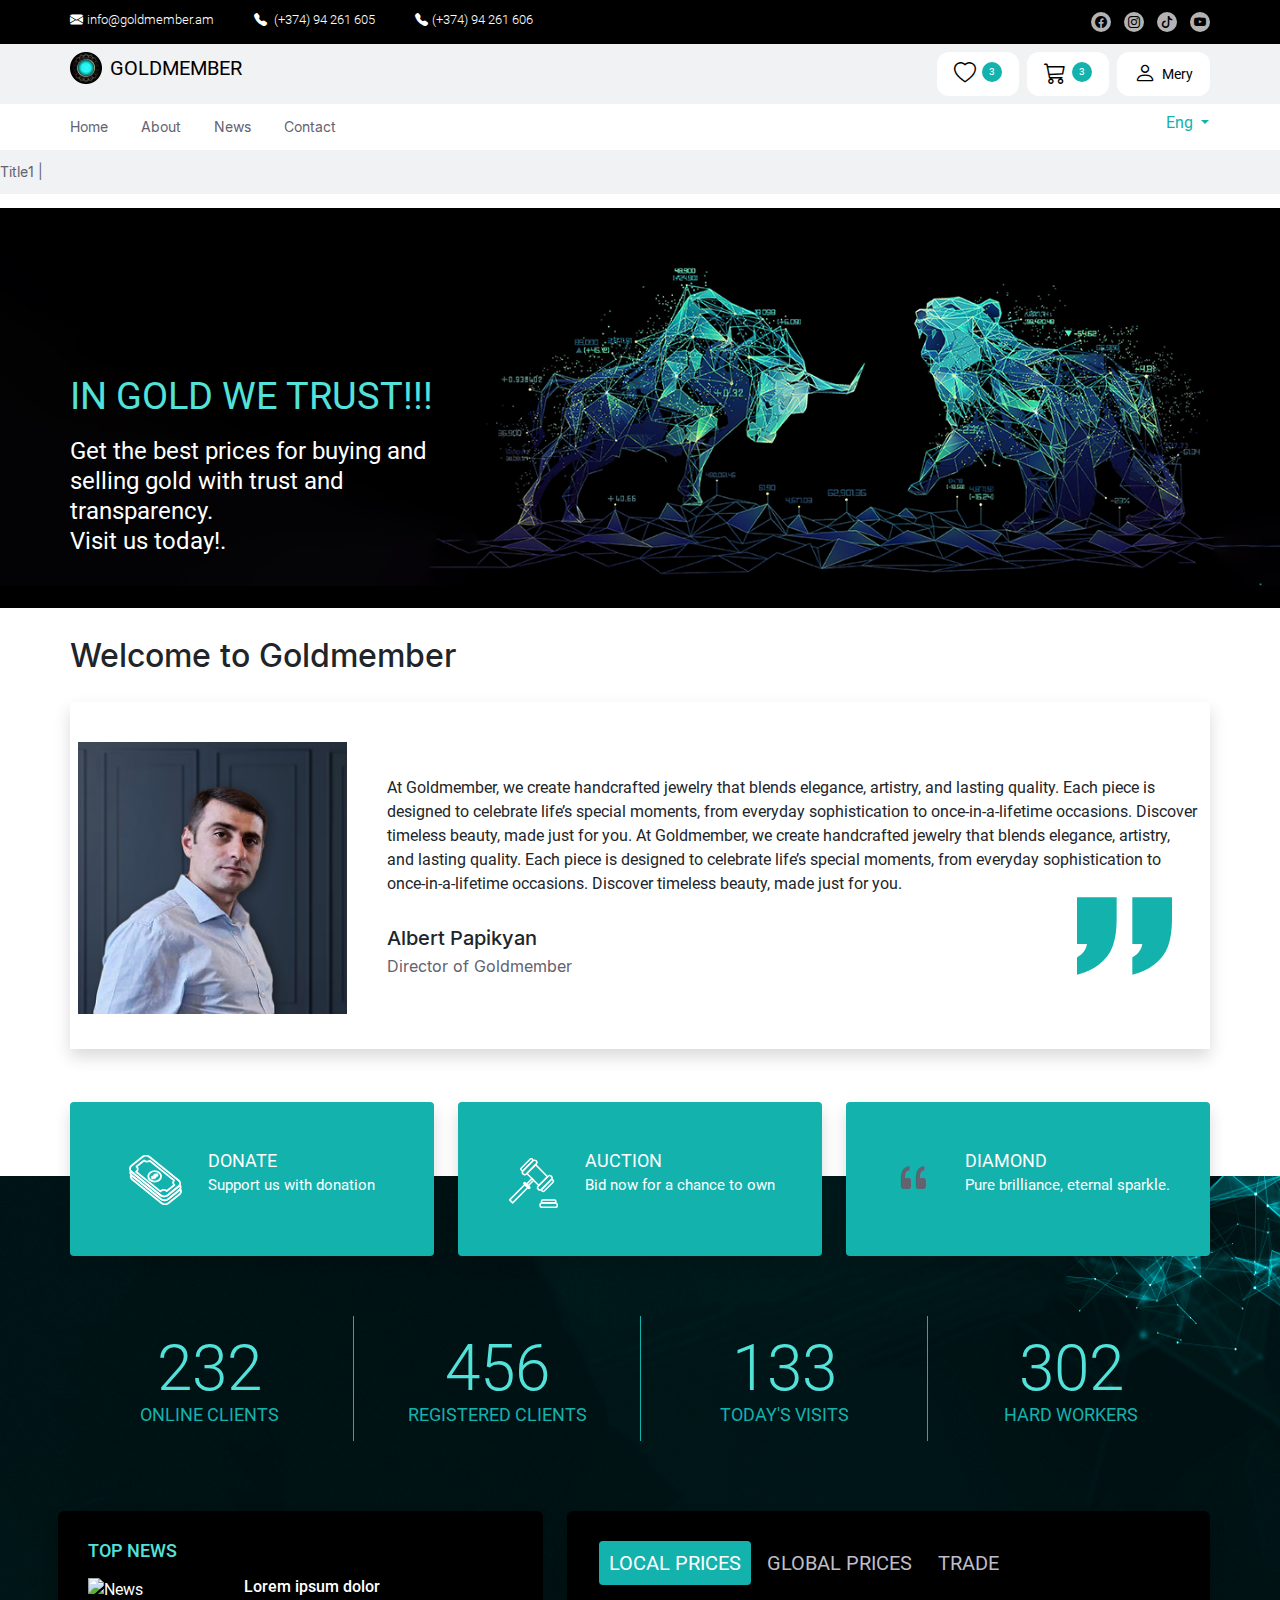
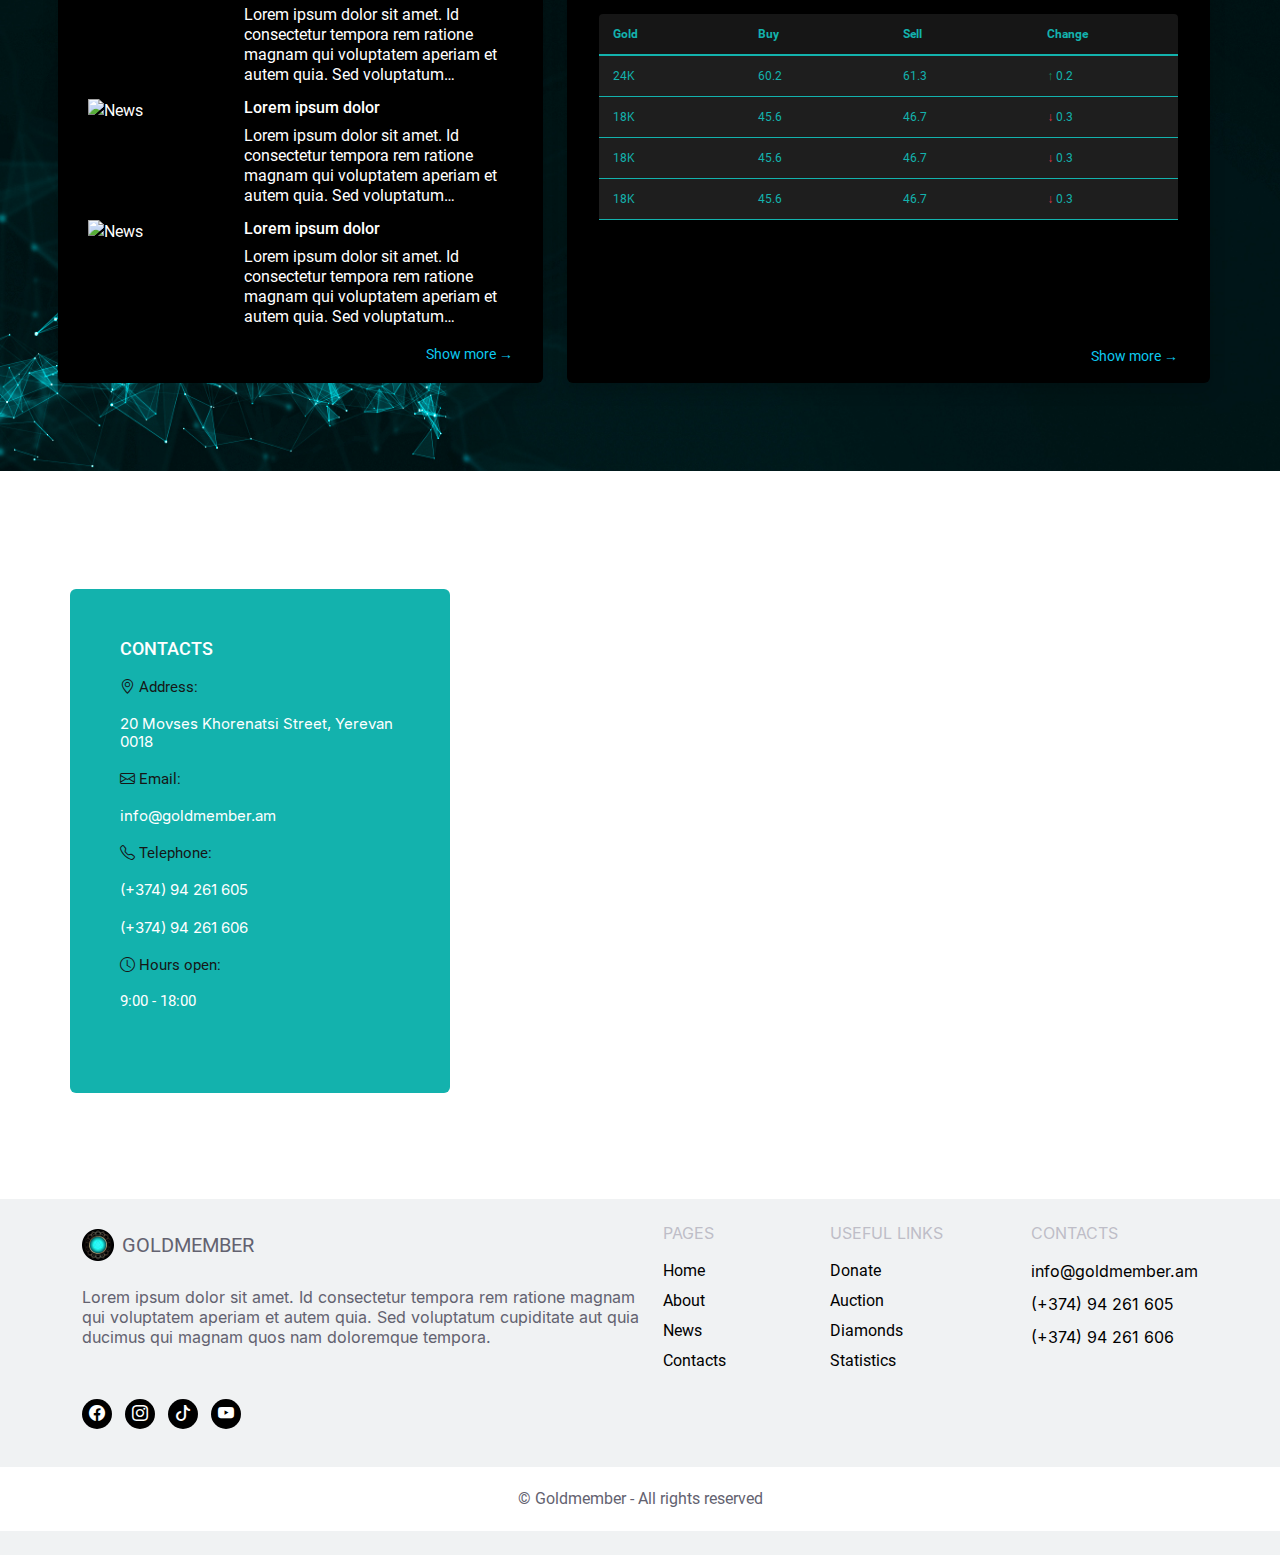
==== commit af20ff4b: "fixes requested from Designer" ====
--- a/index.html
+++ b/index.html
@@ -31,12 +31,12 @@
 <header class="mb-auto header">
     <div class="bg-black py-1">
         <div class="row py-2 px-sm-0 mx-auto d-flex justify-content-between white-color flex-wrap container">
-            <ul class="d-flex gap-3 col-md-9 col-6 fw-light contact-box px-0 mb-0">
-                <li class="me-4"><a href="mailto:info@goldmember.am"> <i class="bi bi-envelope-fill pe-2"></i><span>info@goldmember.am</span></a>
-                </li>
-                <li class="me-4"><a href="tel:+37494261605"> <i class="bi bi-telephone-fill pe-2"></i> <span>(+374) 94 261 605</span></a>
-                </li>
-                <li class="me-4"><a href="tel:+37494261606"> <i class="bi bi-telephone-fill pe-2"></i><span>(+374) 94 261 606 </span></a>
+            <ul class="d-flex gap-3 col-md-9 col-6 fw-light contact-box px-0 ps-2 ps-sm-0 mb-0">
+                <li class="me-4"><a href="mailto:info@goldmember.am"> <i class="bi bi-envelope-fill pe-1"></i><span>info@goldmember.am</span></a>
+                </li>
+                <li class="me-4"><a href="tel:+37494261605"> <i class="bi bi-telephone-fill pe-1"></i> <span>(+374) 94 261 605</span></a>
+                </li>
+                <li class="me-4"><a href="tel:+37494261606"> <i class="bi bi-telephone-fill pe-1"></i><span>(+374) 94 261 606 </span></a>
                 </li>
             </ul>
             <ul class="px-0 d-flex col-md-3 col-6 justify-content-end justify-content-md-start mt-0 mb-0 justify-content-md-end mb-0">
@@ -50,8 +50,9 @@
     <div class="bg-secondary-color black-color">
         <div class="row mx-auto py-2 px-sm-0 d-flex justify-content-between container header-action-box">
             <div class="w-auto px-0">
-                <a href="#">
-                    <img src="images/Logo.png" alt="Logo" height="32" width="199">
+                <a href="#" class="logo">
+                    <img src="images/icons/logo.svg" alt="Logo" height="32" width="32">
+                    <span>Goldmember</span>
                 </a>
             </div>
             <ul class="d-flex col-3 gap-2 justify-content-end px-0 mb-0">
@@ -118,7 +119,7 @@
     <div class="marquee-container bg-secondary-color overflow-hidden">
         <div class="marquee-text">Title1 |</div>
         <div class="marquee-text">Title1 |</div>
-        <div class="marquee-text"><Title1 |</div>
+        <div class="marquee-text">Title1 |</div>
     </div>
     <div class="bg-white-color white-line"></div>
 </header>
@@ -168,8 +169,7 @@
                                 <strong class="quote-person-name">Albert Papikyan</strong>
                                 <span class="quote-person-position">Director of Goldmember</span>
                             </div>
-
-                            <i class="bi bi-quote gray-color quote-icon"></i>
+                            <img class="quote-icon" src="images/icons/quote.svg" alt="Quote">
                         </div>
                     </div>
                 </div>
@@ -182,26 +182,7 @@
             <div class="col-md-4 pb-md-0 pb-4">
                 <div class="bg-primary-color text-white d-flex justify-content-center card-content shadow">
                     <div class="card-icon">
-                        <svg width="56" height="56" viewBox="0 0 56 56" fill="none" xmlns="http://www.w3.org/2000/svg">
-                            <g clip-path="url(#clip0_256_86)">
-                                <g clip-path="url(#clip1_256_86)">
-                                    <path d="M49.6983 25.4654L20.6039 1.95487C18.5967 0.332885 15.3423 0.332884 13.3351 1.95487L2.4223 10.7733C0.415085 12.3952 0.415084 15.025 2.4223 16.647L31.5167 40.1575C33.5239 41.7795 36.7783 41.7795 38.7855 40.1575L49.6983 31.3391C51.7055 29.7171 51.7055 27.0874 49.6983 25.4654Z" stroke="white" stroke-width="1.84733" stroke-linecap="round" stroke-linejoin="round"/>
-                                    <path d="M50.7777 30.043C50.5255 30.5167 50.1711 30.9574 49.6939 31.3429L38.7871 40.1564C36.7898 41.7704 33.5178 41.7704 31.5137 40.1564L2.42675 16.652C2.18135 16.4537 1.97003 16.2443 1.78598 16.0185C0.988426 17.5333 1.3429 19.3621 2.86984 20.596L31.9568 44.1005C33.9541 45.7144 37.2261 45.7144 39.2302 44.1005L50.137 35.287C51.8957 33.8658 52.107 31.6569 50.7777 30.043Z" stroke="white" stroke-width="1.84733" stroke-linecap="round" stroke-linejoin="round"/>
-                                    <path d="M51.2208 33.9815C50.9686 34.4552 50.6142 34.8959 50.137 35.2815L39.2302 44.095C37.2329 45.7089 33.9609 45.7089 31.9568 44.095L2.86303 20.5905C2.61763 20.3922 2.40631 20.1829 2.22226 19.957C1.42471 21.4718 1.77918 23.3006 3.30612 24.5345L32.3931 48.039C34.3904 49.653 37.6624 49.653 39.6665 48.039L50.5733 39.2255C52.332 37.8043 52.5433 35.5955 51.214 33.9815H51.2208Z" stroke="white" stroke-width="1.84733" stroke-linecap="round" stroke-linejoin="round"/>
-                                    <path d="M25.6786 26.5561C29.2288 26.5561 32.1067 24.2304 32.1067 21.3616C32.1067 18.4928 29.2288 16.1672 25.6786 16.1672C22.1284 16.1672 19.2504 18.4928 19.2504 21.3616C19.2504 24.2304 22.1284 26.5561 25.6786 26.5561Z" stroke="white" stroke-width="1.84733" stroke-linecap="round" stroke-linejoin="round"/>
-                                    <path d="M22.911 23.8845L22.5361 23.5816C22.2634 23.3612 22.2634 22.9977 22.5361 22.7773L22.6997 22.6451C22.4884 22.3807 22.3452 22.0943 22.2907 21.8354C22.2361 21.5875 22.3997 21.3341 22.686 21.2295L23.2314 21.0201C23.4291 20.9485 23.654 20.9485 23.8449 21.0257C24.0358 21.1028 24.1789 21.2515 24.2198 21.4223C24.2743 21.6426 24.4311 21.8684 24.6288 22.0337C24.7106 22.0998 24.8674 22.1879 24.9287 22.1328C25.0174 22.0612 24.8947 21.7913 24.8129 21.6371C24.5811 21.2074 24.0289 20.1829 25.0105 19.3841C25.6104 18.8994 26.4557 18.7782 27.2396 19.0371L27.4714 18.8498C27.7441 18.6295 28.194 18.6295 28.4666 18.8498L28.8347 19.1473C29.1074 19.3676 29.1074 19.7312 28.8347 19.9515L28.6916 20.0672C28.8347 20.26 28.937 20.4583 29.0051 20.6676C29.0938 20.9375 28.9233 21.2129 28.6166 21.3286L28.0713 21.5269C27.8804 21.593 27.6691 21.593 27.485 21.5269C27.301 21.4553 27.1578 21.3231 27.1101 21.1634C27.076 21.0587 27.0078 20.8604 26.742 20.6456C26.6534 20.574 26.592 20.5519 26.5784 20.5519C26.5784 20.5519 26.6057 20.6841 26.8033 21.0752C27.1169 21.6756 27.4237 22.5625 26.483 23.3227C25.8558 23.8294 24.9765 23.9506 24.1585 23.6807L23.9131 23.879C23.6404 24.0994 23.1905 24.0994 22.9178 23.879L22.911 23.8845Z" fill="white" stroke="white" stroke-width="0.681672" stroke-miterlimit="10"/>
-                                    <path d="M45.0244 25.3663L20.7296 5.73425C19.0459 6.79187 16.6192 6.69823 15.0718 5.44781L7.49839 11.5677C9.17531 12.9172 9.17531 15.1151 7.49839 16.4647C7.36888 16.5693 7.23254 16.663 7.09621 16.7511L31.391 36.3832C31.5001 36.2675 31.6159 36.1573 31.7455 36.0582C33.4224 34.7086 36.1354 34.7086 37.8055 36.0582L45.3789 29.9383C43.8315 28.6879 43.7156 26.7269 45.0244 25.3663Z" stroke="white" stroke-width="1.84733" stroke-linecap="round" stroke-linejoin="round"/>
-                                </g>
-                            </g>
-                            <defs>
-                                <clipPath id="clip0_256_86">
-                                    <rect width="53" height="50" fill="white"/>
-                                </clipPath>
-                                <clipPath id="clip1_256_86">
-                                    <rect width="53" height="50" fill="white"/>
-                                </clipPath>
-                            </defs>
-                        </svg>
+                        <img src="images/icons/money.svg" alt="Icon" >
                     </div>
                     <div>
                         <a href="doante">
@@ -214,7 +195,7 @@
             <div class="col-md-4 pb-md-0 pb-4">
                 <div class="bg-primary-color text-white d-flex justify-content-center card-content shadow">
                     <div class="card-icon">
-                        <i class="bi bi-quote gray-color quote-icon"></i>
+                        <img src="images/icons/auction.svg" alt="Icon" >
                     </div>
                     <div>
                         <a href="auction">
@@ -249,16 +230,16 @@
                     <h2 class="overview-title primary-alternate-color">232</h2>
                     <p class="overview-content">ONLINE CLIENTS</p>
                 </li>
-                <li class="col-md-3 overview-card primary-alternate-color">
-                    <h2 class="overview-title">456</h2>
+                <li class="col-md-3 overview-card">
+                    <h2 class="overview-title primary-alternate-color">456</h2>
                     <p class="overview-content">REGISTERED CLIENTS</p>
                 </li>
-                <li class="col-md-3 overview-card primary-alternate-color">
-                    <h2 class="overview-title">133</h2>
+                <li class="col-md-3 overview-card">
+                    <h2 class="overview-title primary-alternate-color">133</h2>
                     <p class="overview-content">TODAY'S VISITS</p>
                 </li>
-                <li class="col-md-3 overview-card primary-alternate-color">
-                    <h2 class="overview-title">302</h2>
+                <li class="col-md-3 overview-card">
+                    <h2 class="overview-title primary-alternate-color">302</h2>
                     <p class="overview-content">Hard Workers</p>
                 </li>
             </ul>
@@ -271,7 +252,7 @@
                         <ul>
                             <li class="news-item">
                                 <a class="d-flex">
-                                    <div class="news-item-image">
+                                    <div class="news-item-image img-box">
                                         <img src="https://picsum.photos/152/114" alt="News" class="img-fluid">
                                     </div>
                                     <div class="text">
@@ -286,7 +267,7 @@
                             </li>
                             <li class="news-item">
                                 <a class="d-flex">
-                                    <div class="news-item-image">
+                                    <div class="news-item-image img-box">
                                         <img src="https://picsum.photos/152/114" alt="News" class="img-fluid">
                                     </div>
                                     <div class="text">
@@ -301,7 +282,7 @@
                             </li>
                             <li class="news-item">
                                 <a class="d-flex">
-                                    <div class="news-item-image">
+                                    <div class="news-item-image img-box">
                                         <img src="https://picsum.photos/152/114" alt="News" class="img-fluid">
                                     </div>
                                     <div class="text">
@@ -324,13 +305,13 @@
                     <div class="card shadow bg-black-color table-nav-box">
                         <ul class="nav nav-tabs">
                             <li class="nav-item">
-                                <a class="nav-link is_active text-white" data-bs-toggle="tab" data-bs-target="#localPrice" type="button" role="tab" aria-controls="home" aria-selected="true" href="#localPrice">LOCAL PRICES</a>
+                                <a class="nav-link active" data-bs-toggle="tab" data-bs-target="#localPrice" type="button" role="tab" aria-controls="home" aria-selected="true" href="#localPrice">LOCAL PRICES</a>
                             </li>
                             <li class="nav-item">
-                                <a class="nav-link text-muted" data-bs-toggle="tab" data-bs-target="#globalPrice" type="button" role="tab" aria-controls="home" aria-selected="true" href="#globalPrice">GLOBAL PRICES</a>
+                                <a class="nav-link " data-bs-toggle="tab" data-bs-target="#globalPrice" type="button" role="tab" aria-controls="home" aria-selected="true" href="#globalPrice">GLOBAL PRICES</a>
                             </li>
                             <li class="nav-item">
-                                <a class="nav-link text-muted" href="#trade" data-bs-toggle="tab" data-bs-target="#trade" type="button" role="tab" aria-controls="home" aria-selected="true">TRADE</a>
+                                <a class="nav-link" href="#trade" data-bs-toggle="tab" data-bs-target="#trade" type="button" role="tab" aria-controls="home" aria-selected="true">TRADE</a>
                             </li>
                         </ul>
                         <div class="table primary-color active" id="localPrice" role="tabpanel" aria-labelledby="home-tab">
@@ -369,6 +350,40 @@
                         </div>
                         <div class="table primary-color" id="globalPrice" role="tabpanel" aria-labelledby="global-tab">
                             <div class="table-header">
+                                <div>Trade</div>
+                                <div>Buy</div>
+                                <div>Sell</div>
+                                <div>Change</div>
+                            </div>
+                            <div class="table-body">
+                                <div class="table-row">
+                                    <div>24K</div>
+                                    <div>60.2</div>
+                                    <div>61.3</div>
+                                    <div><span class="text-success">↑</span> 0.2</div>
+                                </div>
+                                <div class="table-row">
+                                    <div>18K</div>
+                                    <div>45.6</div>
+                                    <div>46.7</div>
+                                    <div><span class="text-danger">↓</span> 0.3</div>
+                                </div>
+                                <div class="table-row">
+                                    <div>18K</div>
+                                    <div>45.6</div>
+                                    <div>46.7</div>
+                                    <div><span class="text-danger">↓</span> 0.3</div>
+                                </div>
+                                <div class="table-row">
+                                    <div>18K</div>
+                                    <div>45.6</div>
+                                    <div>46.7</div>
+                                    <div><span class="text-danger">↓</span> 0.3</div>
+                                </div>
+                            </div>
+                        </div>
+                        <div class="table primary-color" id="trade" role="tabpanel" aria-labelledby="global-tab">
+                            <div class="table-header">
                                 <div>Gold</div>
                                 <div>Buy</div>
                                 <div>Sell</div>
@@ -401,6 +416,7 @@
                                 </div>
                             </div>
                         </div>
+
                         <a href="#" class="text-info">Show more &rarr;</a>
                     </div>
                 </div>
@@ -468,8 +484,9 @@
             <!-- Contact Section -->
             <div class="footer-col col-one">
                 <div class="w-auto px-0">
-                    <a href="#">
-                        <img src="images/Logo.png" alt="Logo" height="32" width="199">
+                    <a href="#" class="logo">
+                        <img src="images/icons/logo.svg" alt="Logo" height="32" width="32">
+                        <span>Goldmember</span>
                     </a>
                 </div>
                 <p class="info-text">Lorem ipsum dolor sit amet. Id consectetur tempora rem ratione magnam qui
--- a/css/global.css
+++ b/css/global.css
@@ -24,6 +24,44 @@
 
 a {
     transition: background-color 0.3s ease, color 0.3s ease;
+    cursor: pointer;
+
+    img {
+        transition: transform 0.6s ease-in-out;
+    }
+
+    &:hover {
+        img {
+            transform: scale(1.2);
+        }
+    }
+}
+
+.img-box {
+    overflow: hidden;
+
+    img {
+        width: 100%;
+        height: 100%;
+        object-fit: cover;
+    }
+}
+
+.logo {
+    display: flex;
+    align-items: center;
+
+    span {
+        font-size: 20px;
+        line-height: 20px;
+        text-transform: uppercase;
+        padding-left: 8px;
+
+        @media screen and (max-width: 768px) {
+            display: none;
+        }
+
+    }
 }
 
 @keyframes marquee {
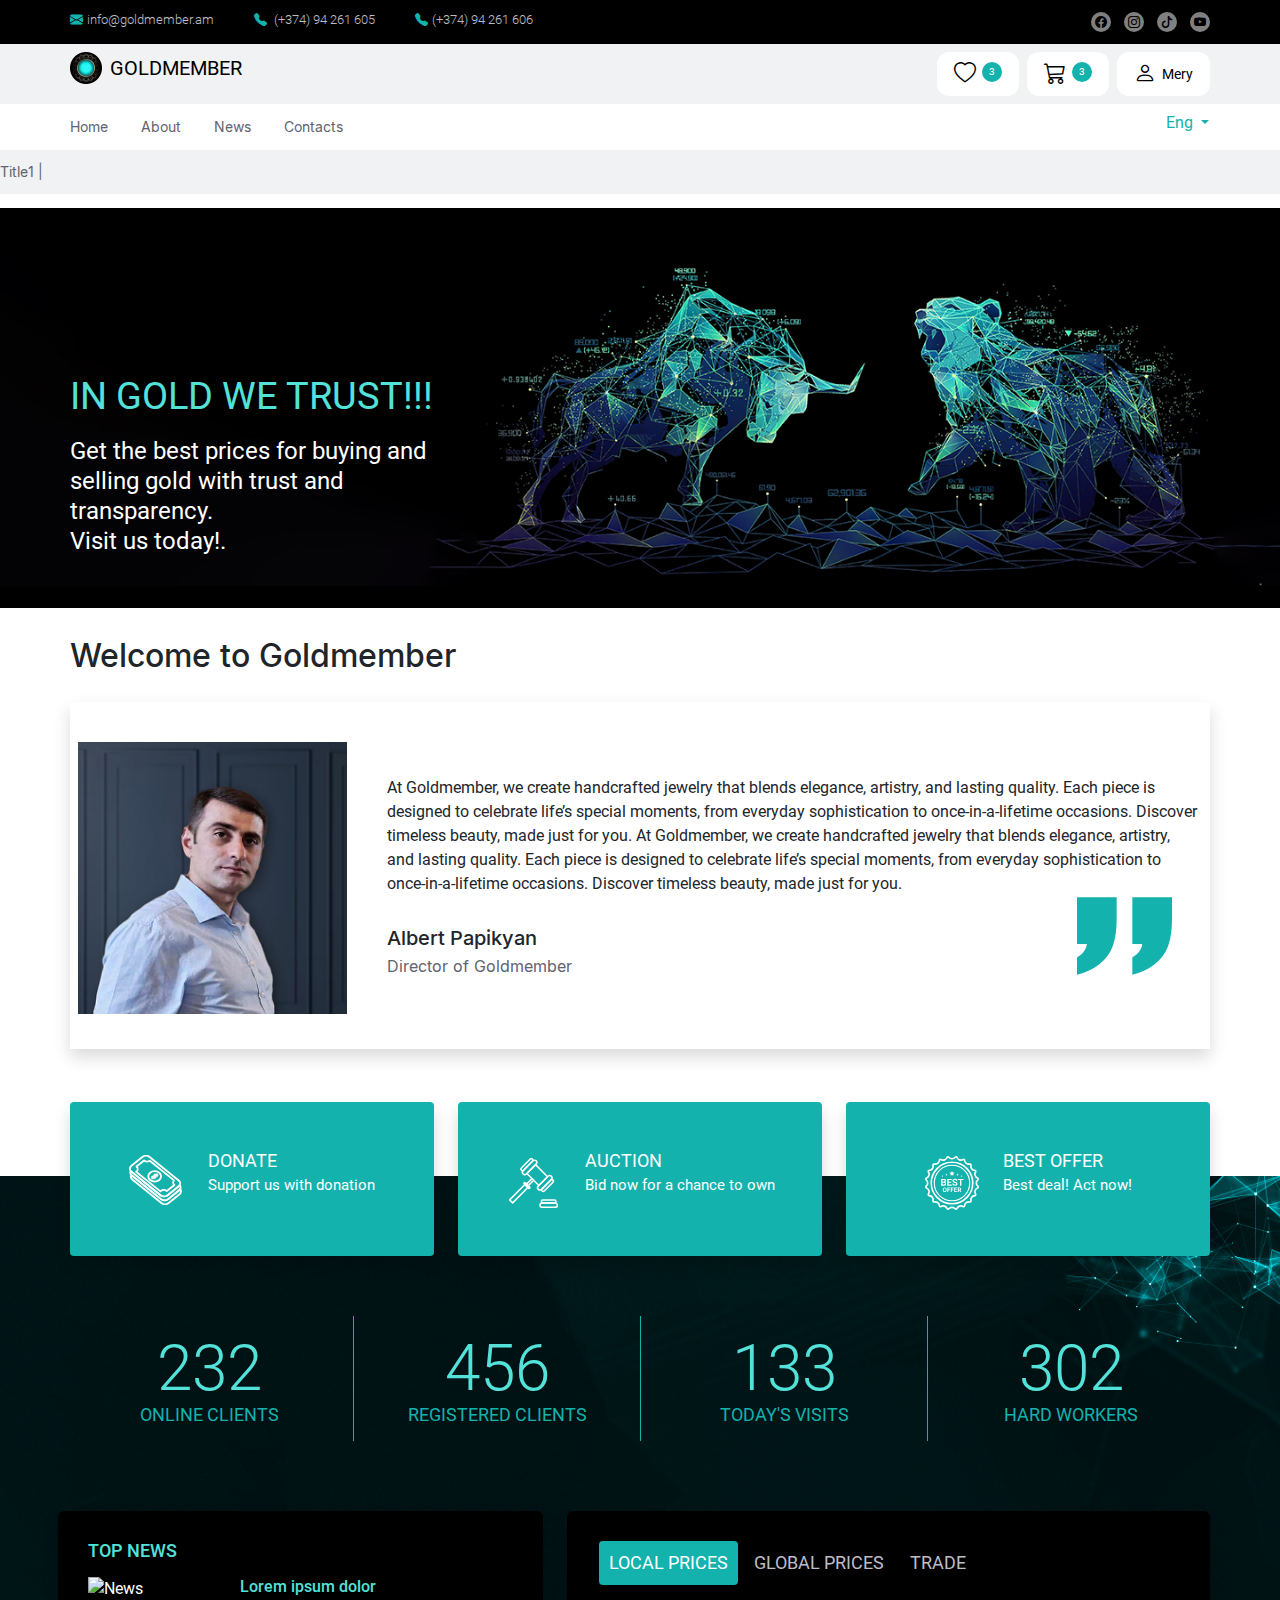
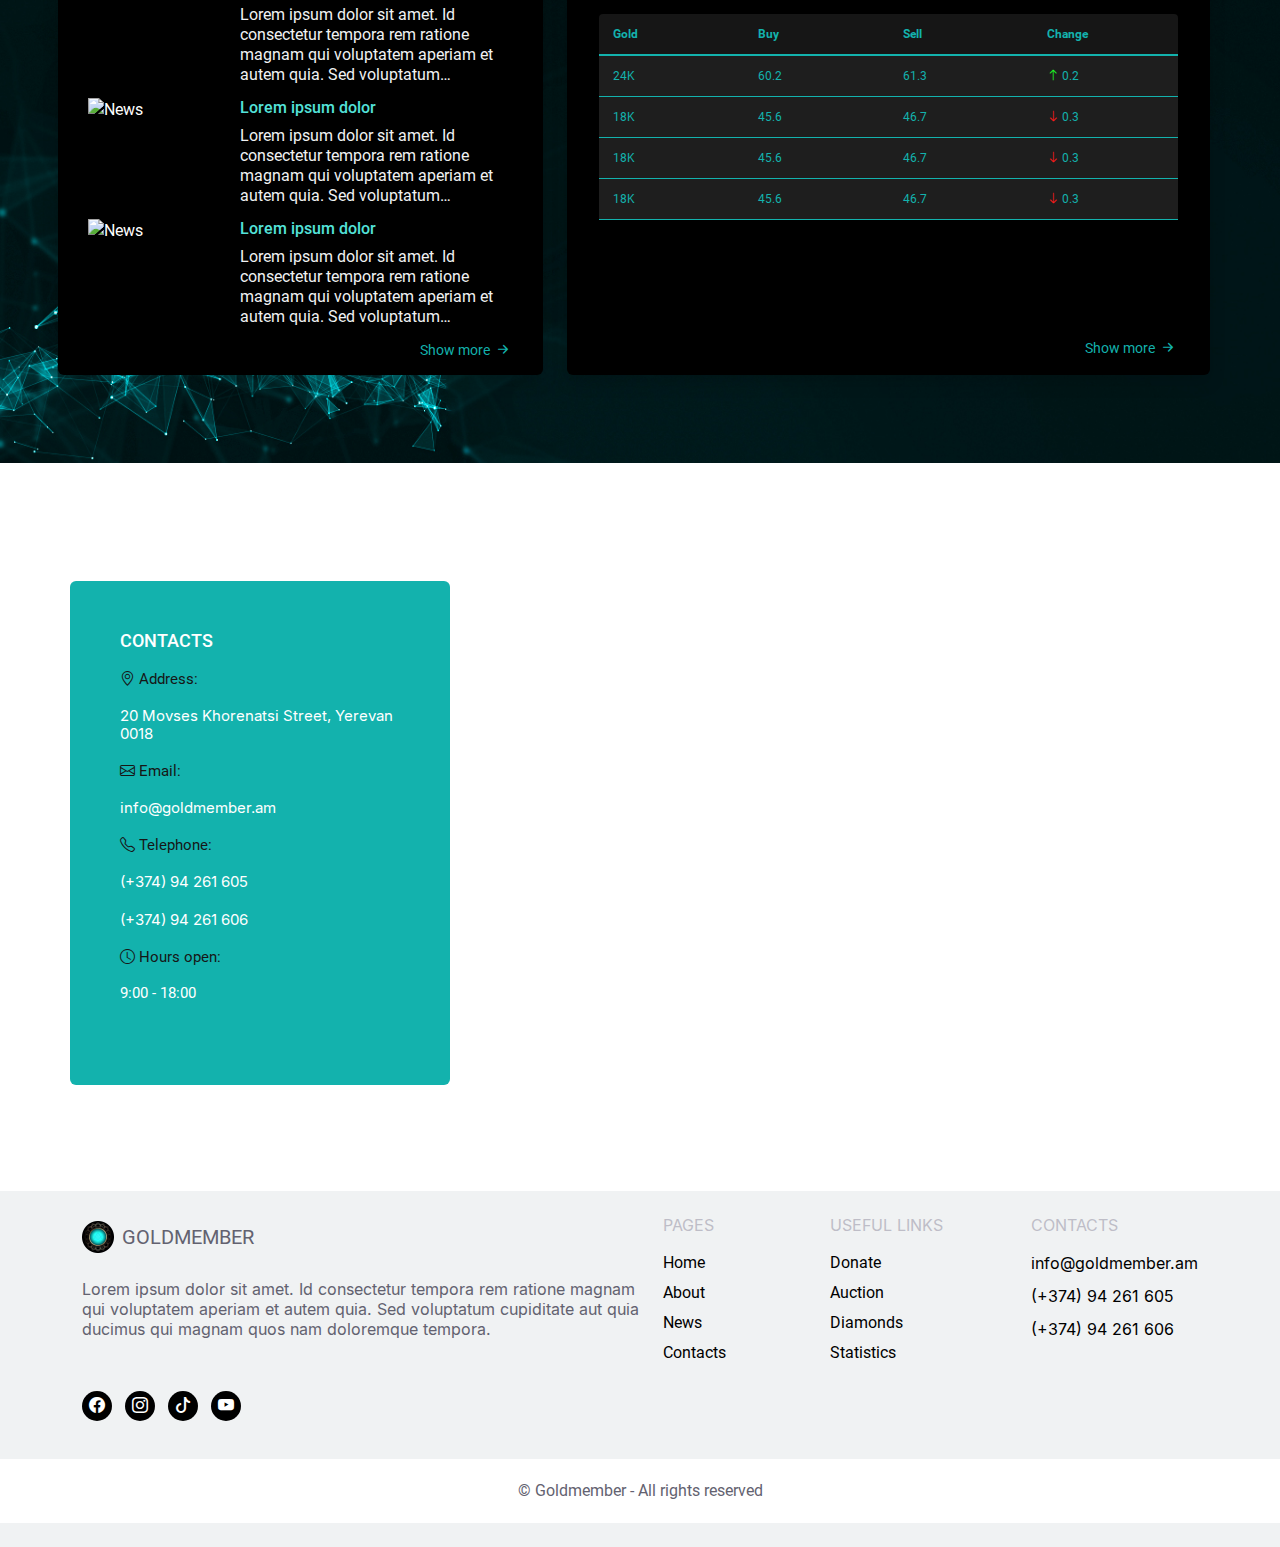
==== commit 21958dde: "fixes" ====
--- a/index.html
+++ b/index.html
@@ -80,7 +80,7 @@
     <div class="bg-white-color black-color">
         <div class="container pe-0">
             <div class="row d-flex justify-content-between">
-                <ul class="d-flex col-3 py-0 ps-sm-0 ps-3">
+                <ul class="d-flex col-6 py-0 ps-sm-0 ps-3">
                     <li class="nav-item">
                         <a class="nav-item-link gray-color" href="#">
                             Home
@@ -99,7 +99,7 @@
 
                     <li class="nav-item">
                         <a class="nav-item-link gray-color" href="#">
-                            Contact
+                            Contacts
                         </a>
                     </li>
                 </ul>
@@ -182,7 +182,7 @@
             <div class="col-md-4 pb-md-0 pb-4">
                 <div class="bg-primary-color text-white d-flex justify-content-center card-content shadow">
                     <div class="card-icon">
-                        <img src="images/icons/money.svg" alt="Icon" >
+                        <img src="images/icons/money.svg" alt="Icon">
                     </div>
                     <div>
                         <a href="doante">
@@ -195,10 +195,10 @@
             <div class="col-md-4 pb-md-0 pb-4">
                 <div class="bg-primary-color text-white d-flex justify-content-center card-content shadow">
                     <div class="card-icon">
-                        <img src="images/icons/auction.svg" alt="Icon" >
+                        <img src="images/icons/auction.svg" alt="Icon">
                     </div>
                     <div>
-                        <a href="auction">
+                        <a href="auction.html">
                             <h5 class="card-title">AUCTION</h5>
                             <p class="card-description text-start">Bid now for a chance to own</p>
                         </a>
@@ -208,12 +208,12 @@
             <div class="col-md-4 pb-md-0 pb-4">
                 <div class="bg-primary-color text-white d-flex justify-content-center card-content shadow">
                     <div class="card-icon">
-                        <i class="bi bi-quote gray-color quote-icon"></i>
+                        <img src="images/icons/offer.svg" alt="Icon">
                     </div>
                     <div>
                         <a href="auction">
-                            <h5 class="card-title">DIAMOND</h5>
-                            <p class="card-description text-start">Pure brilliance, eternal sparkle.</p>
+                            <h5 class="card-title">Best offer</h5>
+                            <p class="card-description text-start">Best deal! Act now!</p>
                         </a>
                     </div>
                 </div>
@@ -296,7 +296,7 @@
                                 </a>
                             </li>
                         </ul>
-                        <a href="#" class="text-info">Show more &rarr;</a>
+                        <a href="#" class="info-text">Show more <i class="bi bi-arrow-right-short"></i></a>
                     </div>
                 </div>
 
@@ -305,16 +305,22 @@
                     <div class="card shadow bg-black-color table-nav-box">
                         <ul class="nav nav-tabs">
                             <li class="nav-item">
-                                <a class="nav-link active" data-bs-toggle="tab" data-bs-target="#localPrice" type="button" role="tab" aria-controls="home" aria-selected="true" href="#localPrice">LOCAL PRICES</a>
+                                <a class="nav-link active" data-bs-toggle="tab" data-bs-target="#localPrice"
+                                   type="button" role="tab" aria-controls="home" aria-selected="true"
+                                   href="#localPrice">LOCAL PRICES</a>
                             </li>
                             <li class="nav-item">
-                                <a class="nav-link " data-bs-toggle="tab" data-bs-target="#globalPrice" type="button" role="tab" aria-controls="home" aria-selected="true" href="#globalPrice">GLOBAL PRICES</a>
+                                <a class="nav-link " data-bs-toggle="tab" data-bs-target="#globalPrice" type="button"
+                                   role="tab" aria-controls="home" aria-selected="true" href="#globalPrice">GLOBAL
+                                    PRICES</a>
                             </li>
                             <li class="nav-item">
-                                <a class="nav-link" href="#trade" data-bs-toggle="tab" data-bs-target="#trade" type="button" role="tab" aria-controls="home" aria-selected="true">TRADE</a>
+                                <a class="nav-link" href="#trade" data-bs-toggle="tab" data-bs-target="#trade"
+                                   type="button" role="tab" aria-controls="home" aria-selected="true">TRADE</a>
                             </li>
                         </ul>
-                        <div class="table primary-color active" id="localPrice" role="tabpanel" aria-labelledby="home-tab">
+                        <div class="table primary-color active" id="localPrice" role="tabpanel"
+                             aria-labelledby="home-tab">
                             <div class="table-header">
                                 <div>Gold</div>
                                 <div>Buy</div>
@@ -326,25 +332,25 @@
                                     <div>24K</div>
                                     <div>60.2</div>
                                     <div>61.3</div>
-                                    <div><span class="text-success">↑</span> 0.2</div>
-                                </div>
-                                <div class="table-row">
-                                    <div>18K</div>
-                                    <div>45.6</div>
-                                    <div>46.7</div>
-                                    <div><span class="text-danger">↓</span> 0.3</div>
-                                </div>
-                                <div class="table-row">
-                                    <div>18K</div>
-                                    <div>45.6</div>
-                                    <div>46.7</div>
-                                    <div><span class="text-danger">↓</span> 0.3</div>
-                                </div>
-                                <div class="table-row">
-                                    <div>18K</div>
-                                    <div>45.6</div>
-                                    <div>46.7</div>
-                                    <div><span class="text-danger">↓</span> 0.3</div>
+                                    <div><span class="success-text"><i class="bi bi-arrow-up"></i></span> 0.2</div>
+                                </div>
+                                <div class="table-row">
+                                    <div>18K</div>
+                                    <div>45.6</div>
+                                    <div>46.7</div>
+                                    <div><span class="danger-text"><i class="bi bi-arrow-down"></i></span> 0.3</div>
+                                </div>
+                                <div class="table-row">
+                                    <div>18K</div>
+                                    <div>45.6</div>
+                                    <div>46.7</div>
+                                    <div><span class="danger-text"><i class="bi bi-arrow-down"></i></span> 0.3</div>
+                                </div>
+                                <div class="table-row">
+                                    <div>18K</div>
+                                    <div>45.6</div>
+                                    <div>46.7</div>
+                                    <div><span class="danger-text"><i class="bi bi-arrow-down"></i></span> 0.3</div>
                                 </div>
                             </div>
                         </div>
@@ -360,25 +366,25 @@
                                     <div>24K</div>
                                     <div>60.2</div>
                                     <div>61.3</div>
-                                    <div><span class="text-success">↑</span> 0.2</div>
-                                </div>
-                                <div class="table-row">
-                                    <div>18K</div>
-                                    <div>45.6</div>
-                                    <div>46.7</div>
-                                    <div><span class="text-danger">↓</span> 0.3</div>
-                                </div>
-                                <div class="table-row">
-                                    <div>18K</div>
-                                    <div>45.6</div>
-                                    <div>46.7</div>
-                                    <div><span class="text-danger">↓</span> 0.3</div>
-                                </div>
-                                <div class="table-row">
-                                    <div>18K</div>
-                                    <div>45.6</div>
-                                    <div>46.7</div>
-                                    <div><span class="text-danger">↓</span> 0.3</div>
+                                    <div><span class="success-text"><i class="bi bi-arrow-up"></i></span> 0.2</div>
+                                </div>
+                                <div class="table-row">
+                                    <div>18K</div>
+                                    <div>45.6</div>
+                                    <div>46.7</div>
+                                    <div><span class="danger-text"><i class="bi bi-arrow-down"></i></span> 0.3</div>
+                                </div>
+                                <div class="table-row">
+                                    <div>18K</div>
+                                    <div>45.6</div>
+                                    <div>46.7</div>
+                                    <div><span class="danger-text"><i class="bi bi-arrow-down"></i></span> 0.3</div>
+                                </div>
+                                <div class="table-row">
+                                    <div>18K</div>
+                                    <div>45.6</div>
+                                    <div>46.7</div>
+                                    <div><span class="danger-text"><i class="bi bi-arrow-down"></i></span> 0.3</div>
                                 </div>
                             </div>
                         </div>
@@ -394,30 +400,30 @@
                                     <div>24K</div>
                                     <div>60.2</div>
                                     <div>61.3</div>
-                                    <div><span class="text-success">↑</span> 0.2</div>
-                                </div>
-                                <div class="table-row">
-                                    <div>18K</div>
-                                    <div>45.6</div>
-                                    <div>46.7</div>
-                                    <div><span class="text-danger">↓</span> 0.3</div>
-                                </div>
-                                <div class="table-row">
-                                    <div>18K</div>
-                                    <div>45.6</div>
-                                    <div>46.7</div>
-                                    <div><span class="text-danger">↓</span> 0.3</div>
-                                </div>
-                                <div class="table-row">
-                                    <div>18K</div>
-                                    <div>45.6</div>
-                                    <div>46.7</div>
-                                    <div><span class="text-danger">↓</span> 0.3</div>
-                                </div>
-                            </div>
-                        </div>
-
-                        <a href="#" class="text-info">Show more &rarr;</a>
+                                    <div><span class="success-text"><i class="bi bi-arrow-up"></i></span> 0.2</div>
+                                </div>
+                                <div class="table-row">
+                                    <div>18K</div>
+                                    <div>45.6</div>
+                                    <div>46.7</div>
+                                    <div><span class="danger-text"><i class="bi bi-arrow-down"></i></span> 0.3</div>
+                                </div>
+                                <div class="table-row">
+                                    <div>18K</div>
+                                    <div>45.6</div>
+                                    <div>46.7</div>
+                                    <div><span class="danger-text"><i class="bi bi-arrow-down"></i></span> 0.3</div>
+                                </div>
+                                <div class="table-row">
+                                    <div>18K</div>
+                                    <div>45.6</div>
+                                    <div>46.7</div>
+                                    <div><span class="danger-text"><i class="bi bi-arrow-down"></i></span> 0.3</div>
+                                </div>
+                            </div>
+                        </div>
+
+                        <a href="#" class="info-text">Show more <i class="bi bi-arrow-right-short"></i></a>
                     </div>
                 </div>
             </div>
@@ -471,7 +477,9 @@
 
         <!-- Background Map -->
         <div class="map-background w-100 position-absolute">
-            <iframe src="https://www.google.com/maps/embed?pb=!1m18!1m12!1m3!1d3048.529914386416!2d44.506797176539166!3d40.17501897031453!2m3!1f0!2f0!3f0!3m2!1i1024!2i768!4f13.1!3m3!1m2!1s0x406abddabe0c3071%3A0x4aa102e32cb6e5f7!2sGoldmember!5e0!3m2!1sen!2sam!4v1730750217913!5m2!1sen!2sam" width="100%" height="100%" style="border:0;" allowfullscreen="" loading="lazy" referrerpolicy="no-referrer-when-downgrade"></iframe>
+            <iframe src="https://www.google.com/maps/embed?pb=!1m18!1m12!1m3!1d3048.529914386416!2d44.506797176539166!3d40.17501897031453!2m3!1f0!2f0!3f0!3m2!1i1024!2i768!4f13.1!3m3!1m2!1s0x406abddabe0c3071%3A0x4aa102e32cb6e5f7!2sGoldmember!5e0!3m2!1sen!2sam!4v1730750217913!5m2!1sen!2sam"
+                    width="100%" height="100%" style="border:0;" allowfullscreen="" loading="lazy"
+                    referrerpolicy="no-referrer-when-downgrade"></iframe>
         </div><!-- End Contact Form -->
     </section>
 
--- a/css/global.css
+++ b/css/global.css
@@ -7,6 +7,8 @@
 @import url('components/cards.css');
 @import url('components/price-news.css');
 @import url('components/contact.css');
+@import url('components/rating.css');
+@import url('components/products.css');
 @import url('components/footer.css');
 
 *,
@@ -23,7 +25,7 @@
 }
 
 a {
-    transition: background-color 0.3s ease, color 0.3s ease;
+    transition: background-color 0.3s ease, color 0.3s ease, opacity 0.3s ease;
     cursor: pointer;
 
     img {
@@ -64,6 +66,28 @@
     }
 }
 
+.button {
+    outline: none;
+    border-color: transparent;
+
+    &.icon-button {
+        width: 36px;
+        height: 36px;
+        display: flex;
+        align-items: center;
+        justify-content: center;
+        border-color: transparent;
+
+        &:hover {
+
+        }
+
+        .icon {
+            font-size: 20px;
+        }
+    }
+}
+
 @keyframes marquee {
     from {
         transform: translateX(100%);
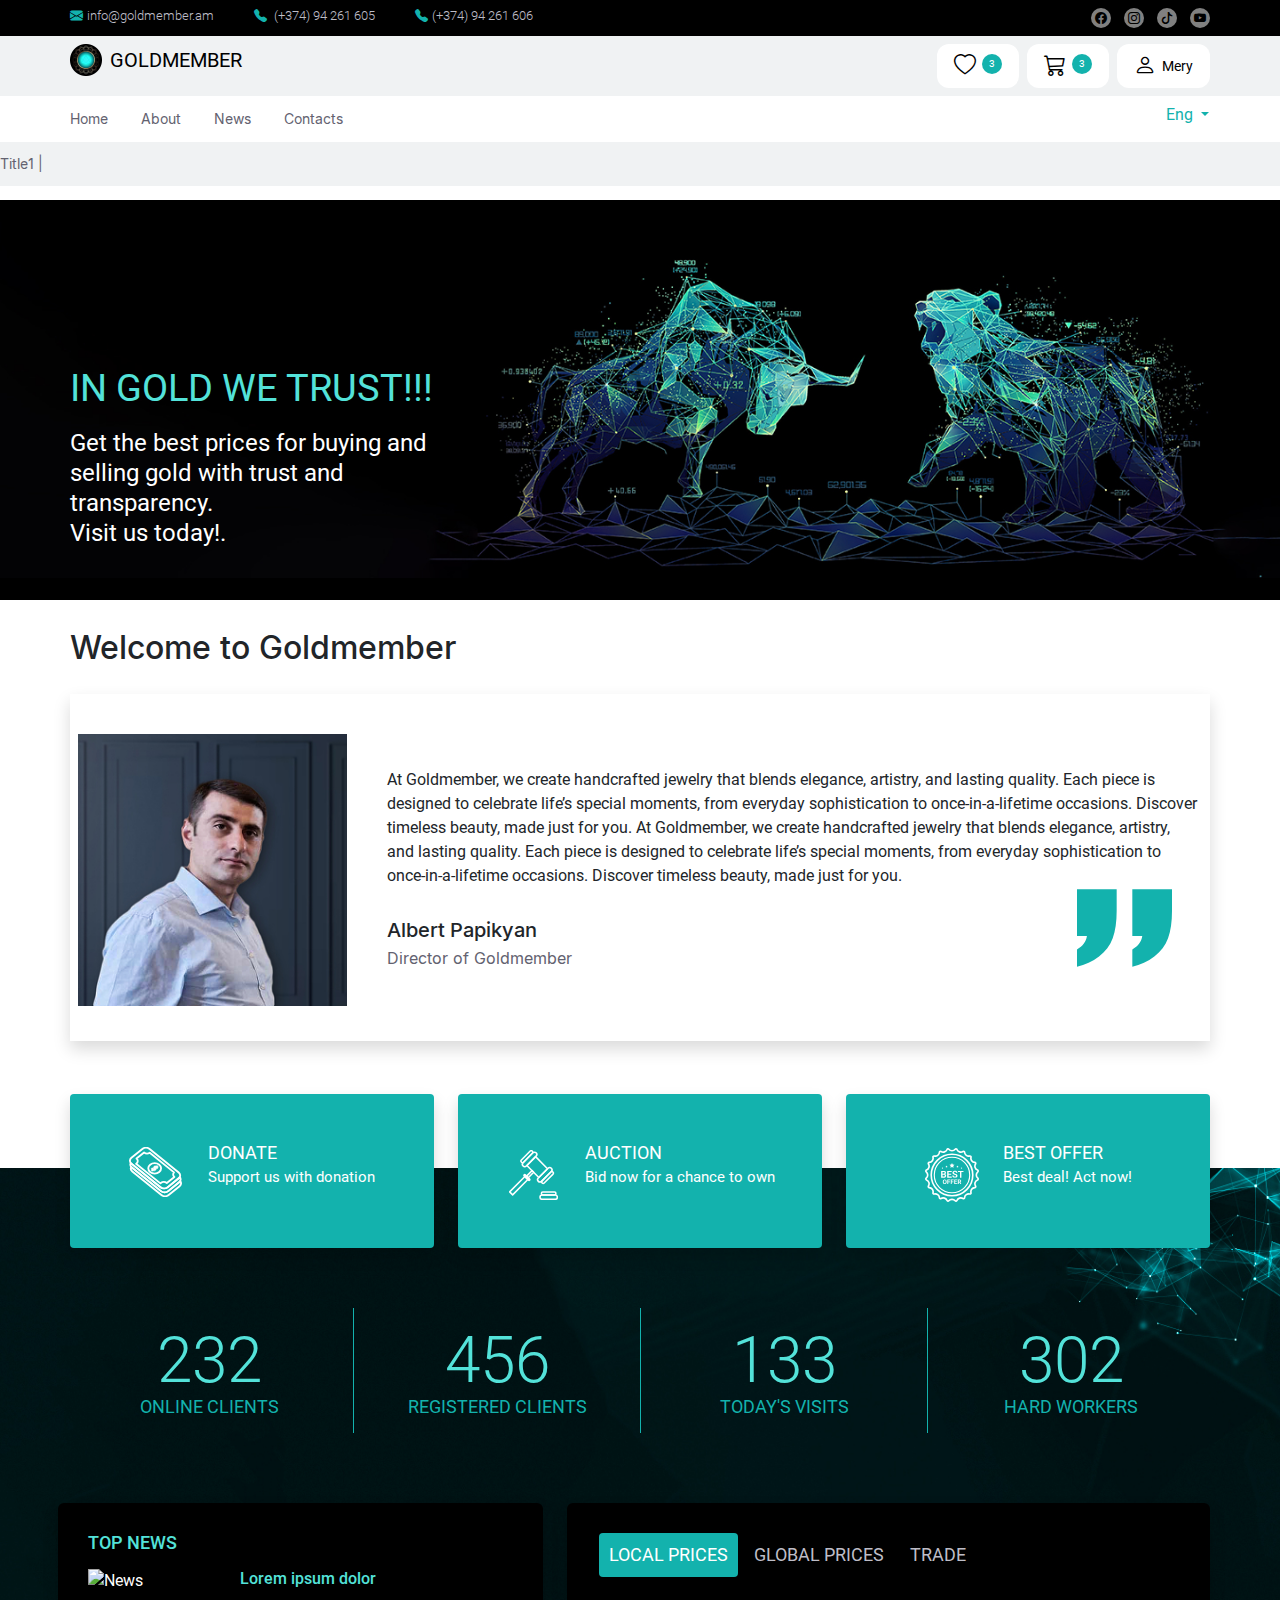
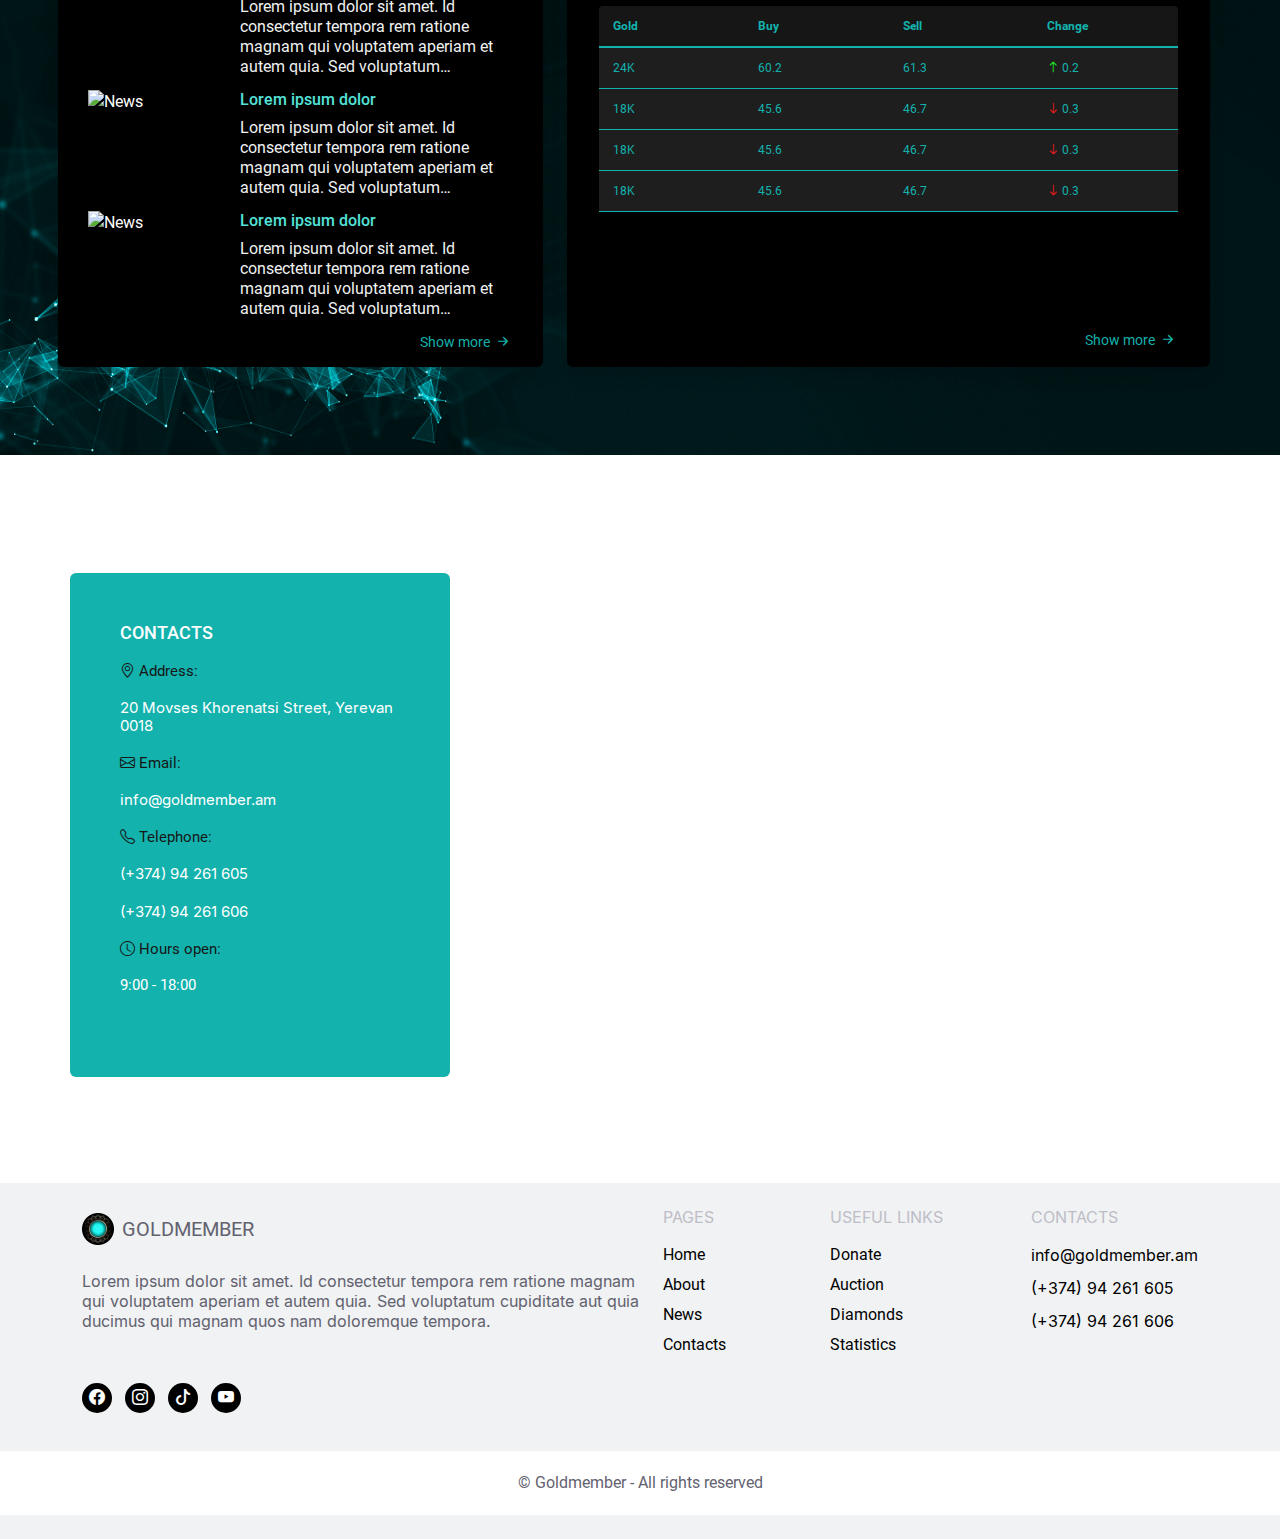
==== commit 8fc3741c: "product list full" ====
--- a/index.html
+++ b/index.html
@@ -29,7 +29,7 @@
 
 <!--  &lt;!&ndash; SECTION HEADER &ndash;&gt;-->
 <header class="mb-auto header">
-    <div class="bg-black py-1">
+    <div class="bg-black">
         <div class="row py-2 px-sm-0 mx-auto d-flex justify-content-between white-color flex-wrap container">
             <ul class="d-flex gap-3 col-md-9 col-6 fw-light contact-box px-0 ps-2 ps-sm-0 mb-0">
                 <li class="me-4"><a href="mailto:info@goldmember.am"> <i class="bi bi-envelope-fill pe-1"></i><span>info@goldmember.am</span></a>
--- a/css/global.css
+++ b/css/global.css
@@ -1,6 +1,7 @@
 @import url('colors.css');
 @import url('fonts.css');
 @import url('theme.css');
+@import url('components/buttons.css');
 @import url('components/main-banner.css');
 @import url('components/header.css');
 @import url('components/quote.css');
@@ -9,6 +10,8 @@
 @import url('components/contact.css');
 @import url('components/rating.css');
 @import url('components/products.css');
+@import url('components/pagination.css');
+@import url('components/breadcrumb.css');
 @import url('components/footer.css');
 
 *,
@@ -66,28 +69,6 @@
     }
 }
 
-.button {
-    outline: none;
-    border-color: transparent;
-
-    &.icon-button {
-        width: 36px;
-        height: 36px;
-        display: flex;
-        align-items: center;
-        justify-content: center;
-        border-color: transparent;
-
-        &:hover {
-
-        }
-
-        .icon {
-            font-size: 20px;
-        }
-    }
-}
-
 @keyframes marquee {
     from {
         transform: translateX(100%);
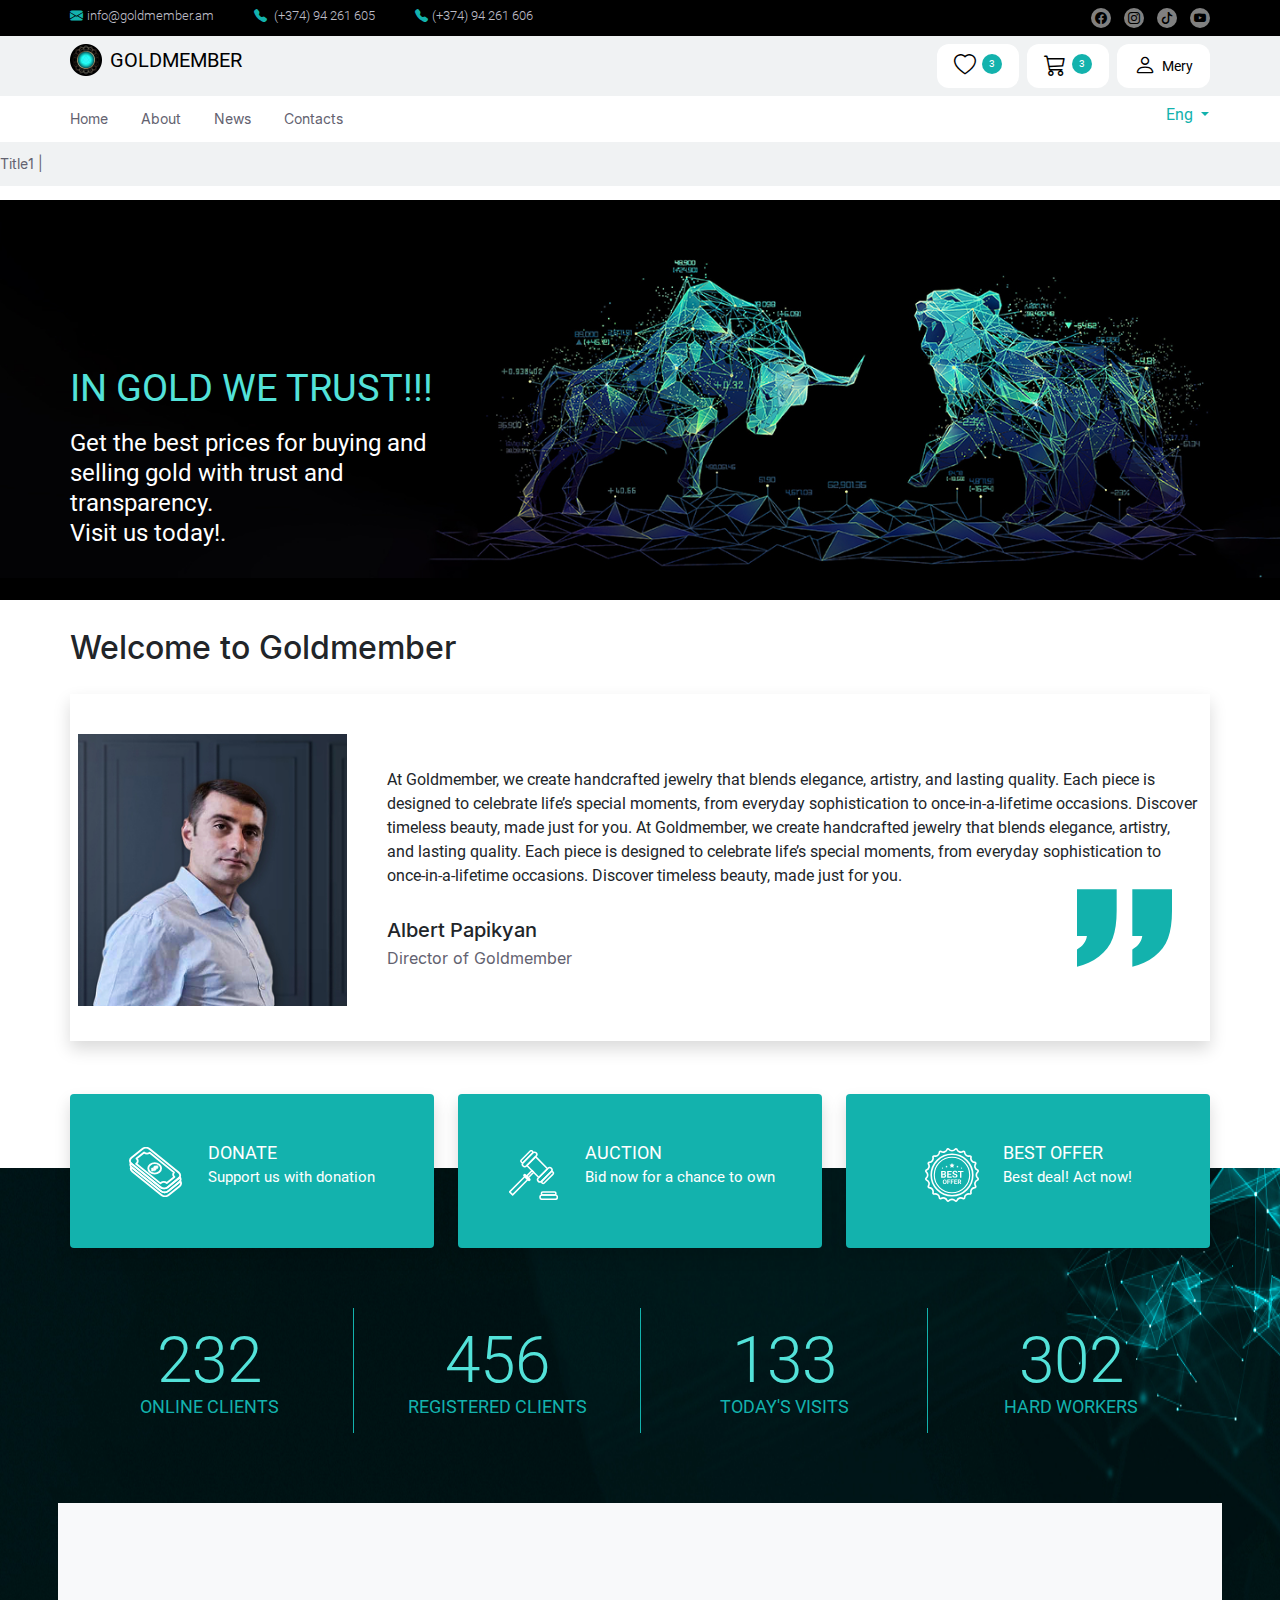
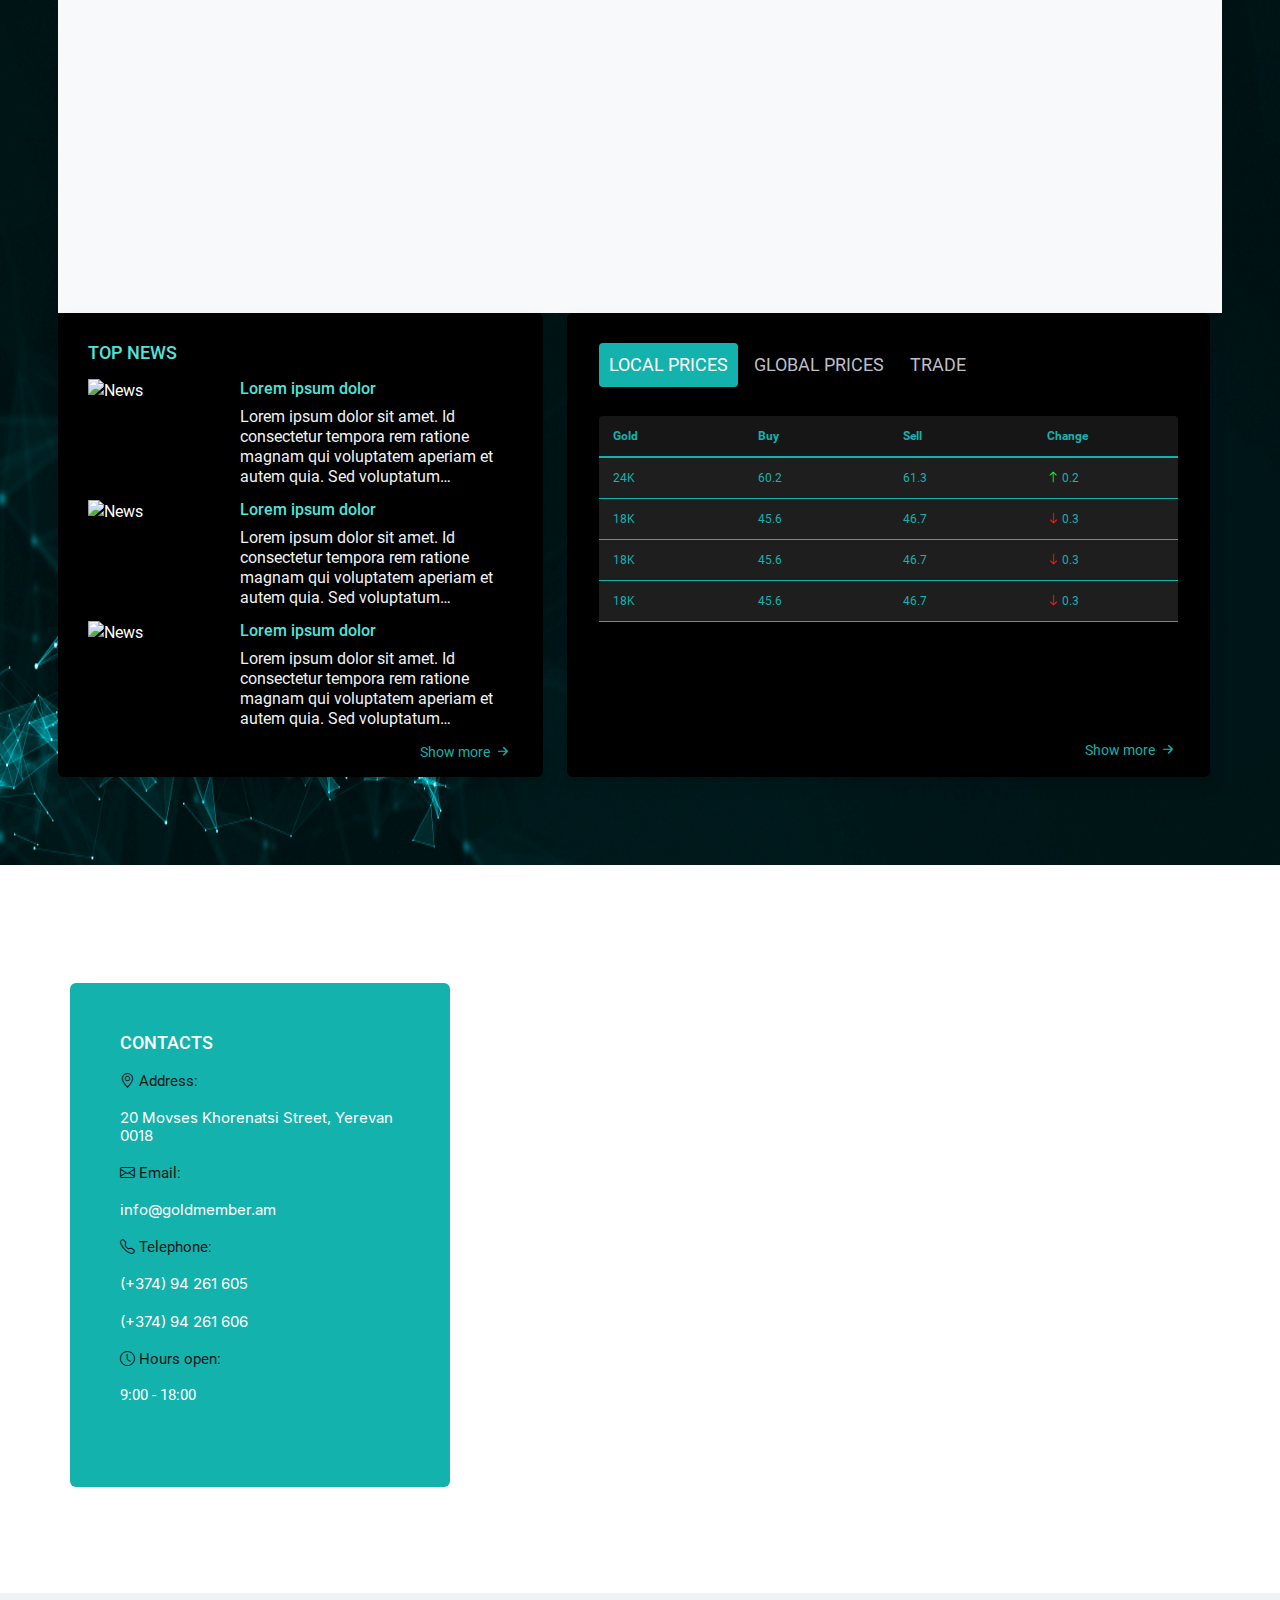
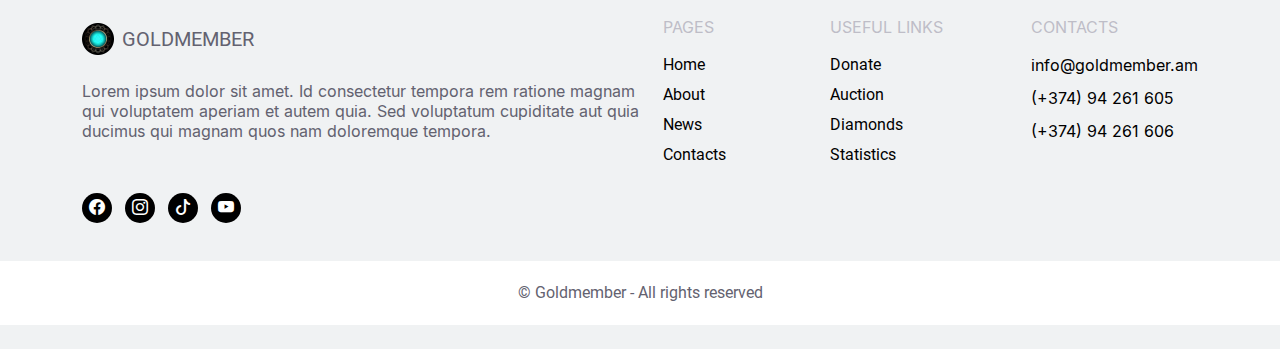
==== commit 8259e8c4: "Added Canvas and change CSS" ====
--- a/index.html
+++ b/index.html
@@ -10,6 +10,8 @@
     <link href="/css/lib/bootstrap-icons-min.css" rel="stylesheet">
     <link href="css/global.css" rel="stylesheet">
     <script src="js/bootstrap.bundle.min.js"></script>
+    <script src="js/canvasbg.js"></script>
+    <script src="js/main.js"></script>
 
     <link rel="preload" href="fonts/roboto/Roboto-Light.woff2" as="font" type="font/woff2" crossorigin="anonymous">
     <link rel="preload" href="fonts/roboto/Roboto-Regular.woff2" as="font" type="font/woff2" crossorigin="anonymous">
@@ -245,6 +247,9 @@
             </ul>
 
             <div class="row">
+                <div id="canvas-wrapper">
+                    <canvas id="demo-canvas"></canvas>
+                </div>
                 <!-- Top News Section -->
                 <div class="col-md-5 px-3 px-md-0">
                     <div class="card shadow text-white bg-black-color news-card">
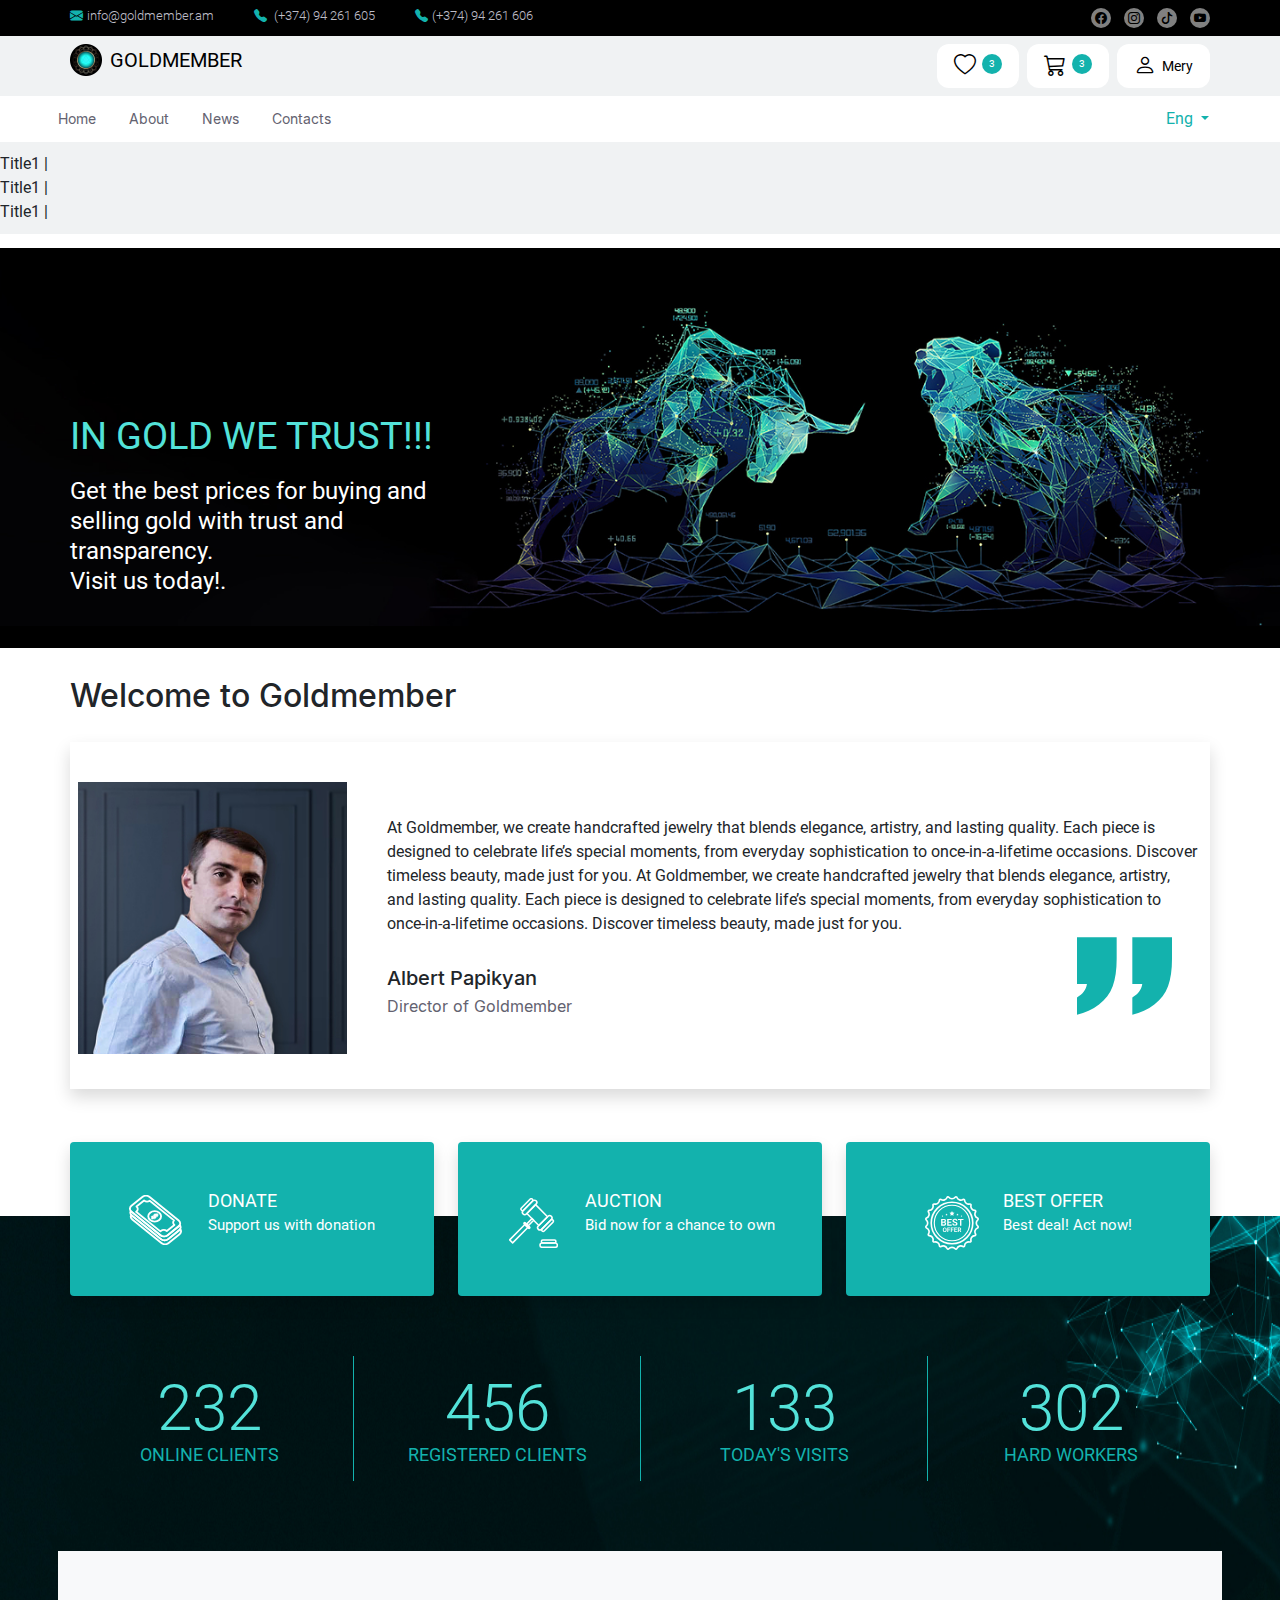
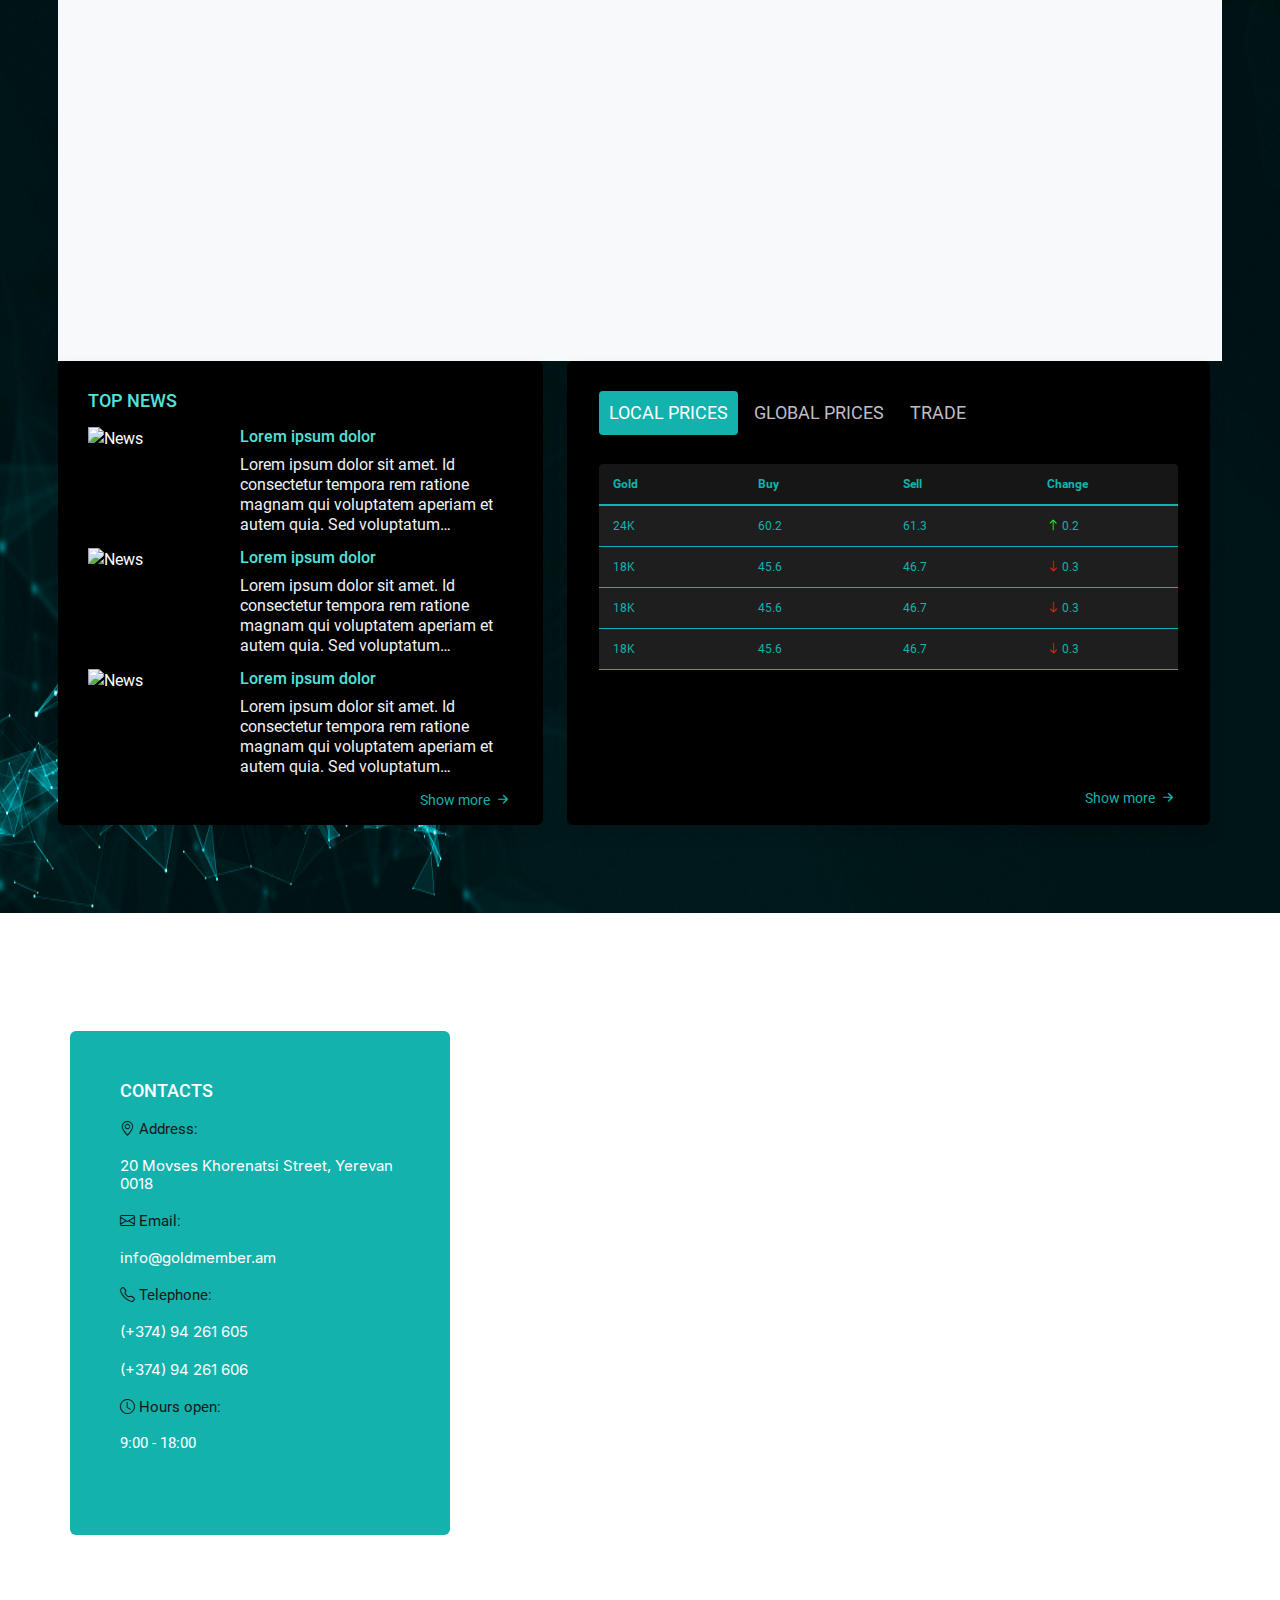
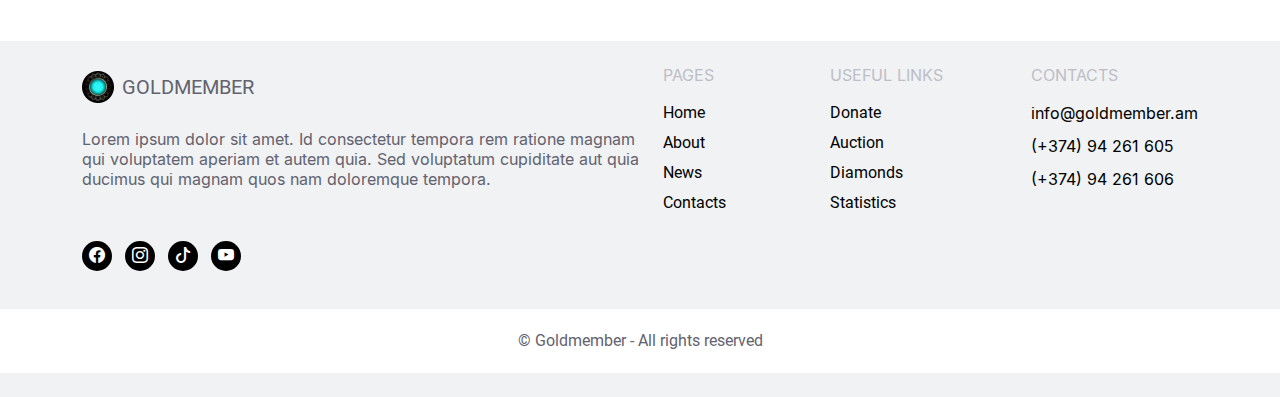
==== commit 9cfdc3bd: "fixes" ====
--- a/index.html
+++ b/index.html
@@ -34,11 +34,11 @@
     <div class="bg-black">
         <div class="row py-2 px-sm-0 mx-auto d-flex justify-content-between white-color flex-wrap container">
             <ul class="d-flex gap-3 col-md-9 col-6 fw-light contact-box px-0 ps-2 ps-sm-0 mb-0">
-                <li class="me-4"><a href="mailto:info@goldmember.am"> <i class="bi bi-envelope-fill pe-1"></i><span>info@goldmember.am</span></a>
-                </li>
-                <li class="me-4"><a href="tel:+37494261605"> <i class="bi bi-telephone-fill pe-1"></i> <span>(+374) 94 261 605</span></a>
-                </li>
-                <li class="me-4"><a href="tel:+37494261606"> <i class="bi bi-telephone-fill pe-1"></i><span>(+374) 94 261 606 </span></a>
+                <li class="me-md-4"><a href="mailto:info@goldmember.am"> <i class="bi bi-envelope-fill pe-1"></i><span>info@goldmember.am</span></a>
+                </li>
+                <li class="me-md-4"><a href="tel:+37494261605"> <i class="bi bi-telephone-fill pe-1"></i> <span>(+374) 94 261 605</span></a>
+                </li>
+                <li class="me-md-4"><a href="tel:+37494261606"> <i class="bi bi-telephone-fill pe-1"></i><span>(+374) 94 261 606 </span></a>
                 </li>
             </ul>
             <ul class="px-0 d-flex col-md-3 col-6 justify-content-end justify-content-md-start mt-0 mb-0 justify-content-md-end mb-0">
@@ -80,9 +80,19 @@
         </div>
     </div>
     <div class="bg-white-color black-color">
-        <div class="container pe-0">
-            <div class="row d-flex justify-content-between">
-                <ul class="d-flex col-6 py-0 ps-sm-0 ps-3">
+        <div class="container ps-sm-0 ps-2 pe-0">
+            <button class="navbar-toggler d-md-none d-flex collapsed ps-0" type="button" data-bs-toggle="collapse" data-bs-target="#navbarNav"
+                    aria-controls="navbarNav" aria-expanded="false" aria-label="Toggle navigation">
+                <i class="bi bi-list"></i>
+            </button>
+
+            <div class="row d-flex flex-column flex-md-row pt-md-0 pt-6 pb-md-0 pb-6 justify-content-center  justify-content-md-between collapse navbar-collapse navbar-mobile" id="navbarNav">
+                <button class="navbar-toggler d-md-none d-flex collapsed" type="button" data-bs-toggle="collapse" data-bs-target="#navbarNav"
+                        aria-controls="navbarNav" aria-expanded="false" aria-label="Toggle navigation">
+
+                    <i class="bi bi-x-lg"></i>
+                </button>
+                <ul class="d-flex col-md-6 cold-12 py-0 ps-md-0 ps-3 flex-column flex-md-row">
                     <li class="nav-item">
                         <a class="nav-item-link gray-color" href="#">
                             Home
@@ -105,7 +115,8 @@
                         </a>
                     </li>
                 </ul>
-                <div class="dropdown w-auto ">
+
+                <div class="dropdown w-auto mt-5 mt-md-0 ps-md-3 ps-0 me-md-0 me-auto">
                     <button class="btn primary-color dropdown-toggle pe-md-0" type="button" data-bs-toggle="dropdown"
                             aria-expanded="false">
                         Eng
